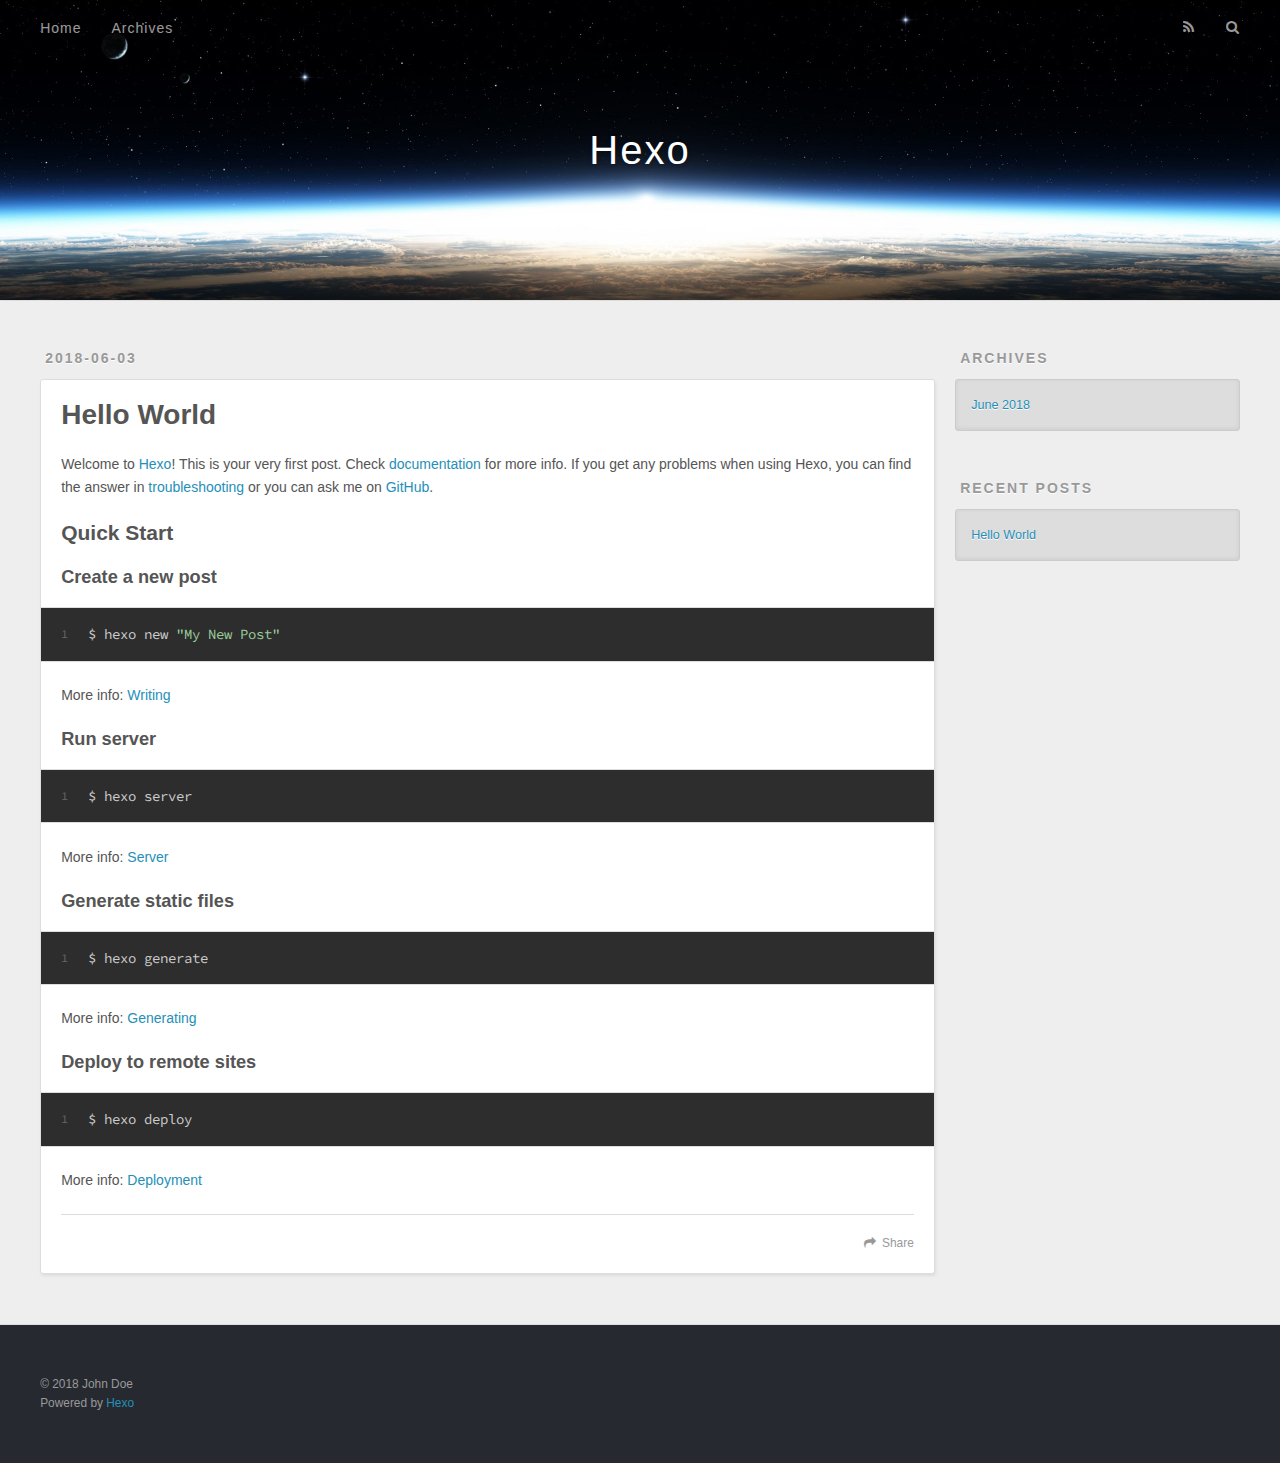
==== index.html @ ea6e6791 "Site updated: 2018-06-03 14:28:09" ====
<!DOCTYPE html>
<html>
<head>
  <meta charset="utf-8">
  

  
  <title>Hexo</title>
  <meta name="viewport" content="width=device-width, initial-scale=1, maximum-scale=1">
  <meta property="og:type" content="website">
<meta property="og:title" content="Hexo">
<meta property="og:url" content="http://yoursite.com/index.html">
<meta property="og:site_name" content="Hexo">
<meta property="og:locale" content="default">
<meta name="twitter:card" content="summary">
<meta name="twitter:title" content="Hexo">
  
    <link rel="alternate" href="/atom.xml" title="Hexo" type="application/atom+xml">
  
  
    <link rel="icon" href="/favicon.png">
  
  
    <link href="//fonts.googleapis.com/css?family=Source+Code+Pro" rel="stylesheet" type="text/css">
  
  <link rel="stylesheet" href="/css/style.css">
</head>

<body>
  <div id="container">
    <div id="wrap">
      <header id="header">
  <div id="banner"></div>
  <div id="header-outer" class="outer">
    <div id="header-title" class="inner">
      <h1 id="logo-wrap">
        <a href="/" id="logo">Hexo</a>
      </h1>
      
    </div>
    <div id="header-inner" class="inner">
      <nav id="main-nav">
        <a id="main-nav-toggle" class="nav-icon"></a>
        
          <a class="main-nav-link" href="/">Home</a>
        
          <a class="main-nav-link" href="/archives">Archives</a>
        
      </nav>
      <nav id="sub-nav">
        
          <a id="nav-rss-link" class="nav-icon" href="/atom.xml" title="RSS Feed"></a>
        
        <a id="nav-search-btn" class="nav-icon" title="Search"></a>
      </nav>
      <div id="search-form-wrap">
        <form action="//google.com/search" method="get" accept-charset="UTF-8" class="search-form"><input type="search" name="q" class="search-form-input" placeholder="Search"><button type="submit" class="search-form-submit">&#xF002;</button><input type="hidden" name="sitesearch" value="http://yoursite.com"></form>
      </div>
    </div>
  </div>
</header>
      <div class="outer">
        <section id="main">
  
    <article id="post-hello-world" class="article article-type-post" itemscope itemprop="blogPost">
  <div class="article-meta">
    <a href="/2018/06/03/hello-world/" class="article-date">
  <time datetime="2018-06-03T06:23:18.371Z" itemprop="datePublished">2018-06-03</time>
</a>
    
  </div>
  <div class="article-inner">
    
    
      <header class="article-header">
        
  
    <h1 itemprop="name">
      <a class="article-title" href="/2018/06/03/hello-world/">Hello World</a>
    </h1>
  

      </header>
    
    <div class="article-entry" itemprop="articleBody">
      
        <p>Welcome to <a href="https://hexo.io/" target="_blank" rel="noopener">Hexo</a>! This is your very first post. Check <a href="https://hexo.io/docs/" target="_blank" rel="noopener">documentation</a> for more info. If you get any problems when using Hexo, you can find the answer in <a href="https://hexo.io/docs/troubleshooting.html" target="_blank" rel="noopener">troubleshooting</a> or you can ask me on <a href="https://github.com/hexojs/hexo/issues" target="_blank" rel="noopener">GitHub</a>.</p>
<h2 id="Quick-Start"><a href="#Quick-Start" class="headerlink" title="Quick Start"></a>Quick Start</h2><h3 id="Create-a-new-post"><a href="#Create-a-new-post" class="headerlink" title="Create a new post"></a>Create a new post</h3><figure class="highlight bash"><table><tr><td class="gutter"><pre><span class="line">1</span><br></pre></td><td class="code"><pre><span class="line">$ hexo new <span class="string">"My New Post"</span></span><br></pre></td></tr></table></figure>
<p>More info: <a href="https://hexo.io/docs/writing.html" target="_blank" rel="noopener">Writing</a></p>
<h3 id="Run-server"><a href="#Run-server" class="headerlink" title="Run server"></a>Run server</h3><figure class="highlight bash"><table><tr><td class="gutter"><pre><span class="line">1</span><br></pre></td><td class="code"><pre><span class="line">$ hexo server</span><br></pre></td></tr></table></figure>
<p>More info: <a href="https://hexo.io/docs/server.html" target="_blank" rel="noopener">Server</a></p>
<h3 id="Generate-static-files"><a href="#Generate-static-files" class="headerlink" title="Generate static files"></a>Generate static files</h3><figure class="highlight bash"><table><tr><td class="gutter"><pre><span class="line">1</span><br></pre></td><td class="code"><pre><span class="line">$ hexo generate</span><br></pre></td></tr></table></figure>
<p>More info: <a href="https://hexo.io/docs/generating.html" target="_blank" rel="noopener">Generating</a></p>
<h3 id="Deploy-to-remote-sites"><a href="#Deploy-to-remote-sites" class="headerlink" title="Deploy to remote sites"></a>Deploy to remote sites</h3><figure class="highlight bash"><table><tr><td class="gutter"><pre><span class="line">1</span><br></pre></td><td class="code"><pre><span class="line">$ hexo deploy</span><br></pre></td></tr></table></figure>
<p>More info: <a href="https://hexo.io/docs/deployment.html" target="_blank" rel="noopener">Deployment</a></p>

      
    </div>
    <footer class="article-footer">
      <a data-url="http://yoursite.com/2018/06/03/hello-world/" data-id="cjhyg2zxf00003cufprndkmih" class="article-share-link">Share</a>
      
      
    </footer>
  </div>
  
</article>


  


</section>
        
          <aside id="sidebar">
  
    

  
    

  
    
  
    
  <div class="widget-wrap">
    <h3 class="widget-title">Archives</h3>
    <div class="widget">
      <ul class="archive-list"><li class="archive-list-item"><a class="archive-list-link" href="/archives/2018/06/">June 2018</a></li></ul>
    </div>
  </div>


  
    
  <div class="widget-wrap">
    <h3 class="widget-title">Recent Posts</h3>
    <div class="widget">
      <ul>
        
          <li>
            <a href="/2018/06/03/hello-world/">Hello World</a>
          </li>
        
      </ul>
    </div>
  </div>

  
</aside>
        
      </div>
      <footer id="footer">
  
  <div class="outer">
    <div id="footer-info" class="inner">
      &copy; 2018 John Doe<br>
      Powered by <a href="http://hexo.io/" target="_blank">Hexo</a>
    </div>
  </div>
</footer>
    </div>
    <nav id="mobile-nav">
  
    <a href="/" class="mobile-nav-link">Home</a>
  
    <a href="/archives" class="mobile-nav-link">Archives</a>
  
</nav>
    

<script src="//ajax.googleapis.com/ajax/libs/jquery/2.0.3/jquery.min.js"></script>


  <link rel="stylesheet" href="/fancybox/jquery.fancybox.css">
  <script src="/fancybox/jquery.fancybox.pack.js"></script>


<script src="/js/script.js"></script>



  </div>
</body>
</html>
---- css/style.css ----
body {
  width: 100%;
}
body:before,
body:after {
  content: "";
  display: table;
}
body:after {
  clear: both;
}
html,
body,
div,
span,
applet,
object,
iframe,
h1,
h2,
h3,
h4,
h5,
h6,
p,
blockquote,
pre,
a,
abbr,
acronym,
address,
big,
cite,
code,
del,
dfn,
em,
img,
ins,
kbd,
q,
s,
samp,
small,
strike,
strong,
sub,
sup,
tt,
var,
dl,
dt,
dd,
ol,
ul,
li,
fieldset,
form,
label,
legend,
table,
caption,
tbody,
tfoot,
thead,
tr,
th,
td {
  margin: 0;
  padding: 0;
  border: 0;
  outline: 0;
  font-weight: inherit;
  font-style: inherit;
  font-family: inherit;
  font-size: 100%;
  vertical-align: baseline;
}
body {
  line-height: 1;
  color: #000;
  background: #fff;
}
ol,
ul {
  list-style: none;
}
table {
  border-collapse: separate;
  border-spacing: 0;
  vertical-align: middle;
}
caption,
th,
td {
  text-align: left;
  font-weight: normal;
  vertical-align: middle;
}
a img {
  border: none;
}
input,
button {
  margin: 0;
  padding: 0;
}
input::-moz-focus-inner,
button::-moz-focus-inner {
  border: 0;
  padding: 0;
}
@font-face {
  font-family: FontAwesome;
  font-style: normal;
  font-weight: normal;
  src: url("fonts/fontawesome-webfont.eot?v=#4.0.3");
  src: url("fonts/fontawesome-webfont.eot?#iefix&v=#4.0.3") format("embedded-opentype"), url("fonts/fontawesome-webfont.woff?v=#4.0.3") format("woff"), url("fonts/fontawesome-webfont.ttf?v=#4.0.3") format("truetype"), url("fonts/fontawesome-webfont.svg#fontawesomeregular?v=#4.0.3") format("svg");
}
html,
body,
#container {
  height: 100%;
}
body {
  background: #eee;
  font: 14px -apple-system, BlinkMacSystemFont, "Segoe UI", "Roboto", "Oxygen", "Ubuntu", "Cantarell", "Fira Sans", "Droid Sans", "Helvetica Neue", sans-serif;
  -webkit-text-size-adjust: 100%;
}
.outer {
  max-width: 1220px;
  margin: 0 auto;
  padding: 0 20px;
}
.outer:before,
.outer:after {
  content: "";
  display: table;
}
.outer:after {
  clear: both;
}
.inner {
  display: inline;
  float: left;
  width: 98.33333333333333%;
  margin: 0 0.833333333333333%;
}
.left,
.alignleft {
  float: left;
}
.right,
.alignright {
  float: right;
}
.clear {
  clear: both;
}
#container {
  position: relative;
}
.mobile-nav-on {
  overflow: hidden;
}
#wrap {
  height: 100%;
  width: 100%;
  position: absolute;
  top: 0;
  left: 0;
  -webkit-transition: 0.2s ease-out;
  -moz-transition: 0.2s ease-out;
  -ms-transition: 0.2s ease-out;
  transition: 0.2s ease-out;
  z-index: 1;
  background: #eee;
}
.mobile-nav-on #wrap {
  left: 280px;
}
@media screen and (min-width: 768px) {
  #main {
    display: inline;
    float: left;
    width: 73.33333333333333%;
    margin: 0 0.833333333333333%;
  }
}
.article-date,
.article-category-link,
.archive-year,
.widget-title {
  text-decoration: none;
  text-transform: uppercase;
  letter-spacing: 2px;
  color: #999;
  margin-bottom: 1em;
  margin-left: 5px;
  line-height: 1em;
  text-shadow: 0 1px #fff;
  font-weight: bold;
}
.article-inner,
.archive-article-inner {
  background: #fff;
  -webkit-box-shadow: 1px 2px 3px #ddd;
  box-shadow: 1px 2px 3px #ddd;
  border: 1px solid #ddd;
  border-radius: 3px;
}
.article-entry h1,
.widget h1 {
  font-size: 2em;
}
.article-entry h2,
.widget h2 {
  font-size: 1.5em;
}
.article-entry h3,
.widget h3 {
  font-size: 1.3em;
}
.article-entry h4,
.widget h4 {
  font-size: 1.2em;
}
.article-entry h5,
.widget h5 {
  font-size: 1em;
}
.article-entry h6,
.widget h6 {
  font-size: 1em;
  color: #999;
}
.article-entry hr,
.widget hr {
  border: 1px dashed #ddd;
}
.article-entry strong,
.widget strong {
  font-weight: bold;
}
.article-entry em,
.widget em,
.article-entry cite,
.widget cite {
  font-style: italic;
}
.article-entry sup,
.widget sup,
.article-entry sub,
.widget sub {
  font-size: 0.75em;
  line-height: 0;
  position: relative;
  vertical-align: baseline;
}
.article-entry sup,
.widget sup {
  top: -0.5em;
}
.article-entry sub,
.widget sub {
  bottom: -0.2em;
}
.article-entry small,
.widget small {
  font-size: 0.85em;
}
.article-entry acronym,
.widget acronym,
.article-entry abbr,
.widget abbr {
  border-bottom: 1px dotted;
}
.article-entry ul,
.widget ul,
.article-entry ol,
.widget ol,
.article-entry dl,
.widget dl {
  margin: 0 20px;
  line-height: 1.6em;
}
.article-entry ul ul,
.widget ul ul,
.article-entry ol ul,
.widget ol ul,
.article-entry ul ol,
.widget ul ol,
.article-entry ol ol,
.widget ol ol {
  margin-top: 0;
  margin-bottom: 0;
}
.article-entry ul,
.widget ul {
  list-style: disc;
}
.article-entry ol,
.widget ol {
  list-style: decimal;
}
.article-entry dt,
.widget dt {
  font-weight: bold;
}
#header {
  height: 300px;
  position: relative;
  border-bottom: 1px solid #ddd;
}
#header:before,
#header:after {
  content: "";
  position: absolute;
  left: 0;
  right: 0;
  height: 40px;
}
#header:before {
  top: 0;
  background: -webkit-linear-gradient(rgba(0,0,0,0.2), transparent);
  background: -moz-linear-gradient(rgba(0,0,0,0.2), transparent);
  background: -ms-linear-gradient(rgba(0,0,0,0.2), transparent);
  background: linear-gradient(rgba(0,0,0,0.2), transparent);
}
#header:after {
  bottom: 0;
  background: -webkit-linear-gradient(transparent, rgba(0,0,0,0.2));
  background: -moz-linear-gradient(transparent, rgba(0,0,0,0.2));
  background: -ms-linear-gradient(transparent, rgba(0,0,0,0.2));
  background: linear-gradient(transparent, rgba(0,0,0,0.2));
}
#header-outer {
  height: 100%;
  position: relative;
}
#header-inner {
  position: relative;
  overflow: hidden;
}
#banner {
  position: absolute;
  top: 0;
  left: 0;
  width: 100%;
  height: 100%;
  background: url("images/banner.jpg") center #000;
  -webkit-background-size: cover;
  -moz-background-size: cover;
  background-size: cover;
  z-index: -1;
}
#header-title {
  text-align: center;
  height: 40px;
  position: absolute;
  top: 50%;
  left: 0;
  margin-top: -20px;
}
#logo,
#subtitle {
  text-decoration: none;
  color: #fff;
  font-weight: 300;
  text-shadow: 0 1px 4px rgba(0,0,0,0.3);
}
#logo {
  font-size: 40px;
  line-height: 40px;
  letter-spacing: 2px;
}
#subtitle {
  font-size: 16px;
  line-height: 16px;
  letter-spacing: 1px;
}
#subtitle-wrap {
  margin-top: 16px;
}
#main-nav {
  float: left;
  margin-left: -15px;
}
.nav-icon,
.main-nav-link {
  float: left;
  color: #fff;
  opacity: 0.6;
  text-decoration: none;
  text-shadow: 0 1px rgba(0,0,0,0.2);
  -webkit-transition: opacity 0.2s;
  -moz-transition: opacity 0.2s;
  -ms-transition: opacity 0.2s;
  transition: opacity 0.2s;
  display: block;
  padding: 20px 15px;
}
.nav-icon:hover,
.main-nav-link:hover {
  opacity: 1;
}
.nav-icon {
  font-family: FontAwesome;
  text-align: center;
  font-size: 14px;
  width: 14px;
  height: 14px;
  padding: 20px 15px;
  position: relative;
  cursor: pointer;
}
.main-nav-link {
  font-weight: 300;
  letter-spacing: 1px;
}
@media screen and (max-width: 479px) {
  .main-nav-link {
    display: none;
  }
}
#main-nav-toggle {
  display: none;
}
#main-nav-toggle:before {
  content: "\f0c9";
}
@media screen and (max-width: 479px) {
  #main-nav-toggle {
    display: block;
  }
}
#sub-nav {
  float: right;
  margin-right: -15px;
}
#nav-rss-link:before {
  content: "\f09e";
}
#nav-search-btn:before {
  content: "\f002";
}
#search-form-wrap {
  position: absolute;
  top: 15px;
  width: 150px;
  height: 30px;
  right: -150px;
  opacity: 0;
  -webkit-transition: 0.2s ease-out;
  -moz-transition: 0.2s ease-out;
  -ms-transition: 0.2s ease-out;
  transition: 0.2s ease-out;
}
#search-form-wrap.on {
  opacity: 1;
  right: 0;
}
@media screen and (max-width: 479px) {
  #search-form-wrap {
    width: 100%;
    right: -100%;
  }
}
.search-form {
  position: absolute;
  top: 0;
  left: 0;
  right: 0;
  background: #fff;
  padding: 5px 15px;
  border-radius: 15px;
  -webkit-box-shadow: 0 0 10px rgba(0,0,0,0.3);
  box-shadow: 0 0 10px rgba(0,0,0,0.3);
}
.search-form-input {
  border: none;
  background: none;
  color: #555;
  width: 100%;
  font: 13px -apple-system, BlinkMacSystemFont, "Segoe UI", "Roboto", "Oxygen", "Ubuntu", "Cantarell", "Fira Sans", "Droid Sans", "Helvetica Neue", sans-serif;
  outline: none;
}
.search-form-input::-webkit-search-results-decoration,
.search-form-input::-webkit-search-cancel-button {
  -webkit-appearance: none;
}
.search-form-submit {
  position: absolute;
  top: 50%;
  right: 10px;
  margin-top: -7px;
  font: 13px FontAwesome;
  border: none;
  background: none;
  color: #bbb;
  cursor: pointer;
}
.search-form-submit:hover,
.search-form-submit:focus {
  color: #777;
}
.article {
  margin: 50px 0;
}
.article-inner {
  overflow: hidden;
}
.article-meta:before,
.article-meta:after {
  content: "";
  display: table;
}
.article-meta:after {
  clear: both;
}
.article-date {
  float: left;
}
.article-category {
  float: left;
  line-height: 1em;
  color: #ccc;
  text-shadow: 0 1px #fff;
  margin-left: 8px;
}
.article-category:before {
  content: "\2022";
}
.article-category-link {
  margin: 0 12px 1em;
}
.article-header {
  padding: 20px 20px 0;
}
.article-title {
  text-decoration: none;
  font-size: 2em;
  font-weight: bold;
  color: #555;
  line-height: 1.1em;
  -webkit-transition: color 0.2s;
  -moz-transition: color 0.2s;
  -ms-transition: color 0.2s;
  transition: color 0.2s;
}
a.article-title:hover {
  color: #258fb8;
}
.article-entry {
  color: #555;
  padding: 0 20px;
}
.article-entry:before,
.article-entry:after {
  content: "";
  display: table;
}
.article-entry:after {
  clear: both;
}
.article-entry p,
.article-entry table {
  line-height: 1.6em;
  margin: 1.6em 0;
}
.article-entry h1,
.article-entry h2,
.article-entry h3,
.article-entry h4,
.article-entry h5,
.article-entry h6 {
  font-weight: bold;
}
.article-entry h1,
.article-entry h2,
.article-entry h3,
.article-entry h4,
.article-entry h5,
.article-entry h6 {
  line-height: 1.1em;
  margin: 1.1em 0;
}
.article-entry a {
  color: #258fb8;
  text-decoration: none;
}
.article-entry a:hover {
  text-decoration: underline;
}
.article-entry ul,
.article-entry ol,
.article-entry dl {
  margin-top: 1.6em;
  margin-bottom: 1.6em;
}
.article-entry img,
.article-entry video {
  max-width: 100%;
  height: auto;
  display: block;
  margin: auto;
}
.article-entry iframe {
  border: none;
}
.article-entry table {
  width: 100%;
  border-collapse: collapse;
  border-spacing: 0;
}
.article-entry th {
  font-weight: bold;
  border-bottom: 3px solid #ddd;
  padding-bottom: 0.5em;
}
.article-entry td {
  border-bottom: 1px solid #ddd;
  padding: 10px 0;
}
.article-entry blockquote {
  font-family: Georgia, "Times New Roman", serif;
  font-size: 1.4em;
  margin: 1.6em 20px;
  text-align: center;
}
.article-entry blockquote footer {
  font-size: 14px;
  margin: 1.6em 0;
  font-family: -apple-system, BlinkMacSystemFont, "Segoe UI", "Roboto", "Oxygen", "Ubuntu", "Cantarell", "Fira Sans", "Droid Sans", "Helvetica Neue", sans-serif;
}
.article-entry blockquote footer cite:before {
  content: "—";
  padding: 0 0.5em;
}
.article-entry .pullquote {
  text-align: left;
  width: 45%;
  margin: 0;
}
.article-entry .pullquote.left {
  margin-left: 0.5em;
  margin-right: 1em;
}
.article-entry .pullquote.right {
  margin-right: 0.5em;
  margin-left: 1em;
}
.article-entry .caption {
  color: #999;
  display: block;
  font-size: 0.9em;
  margin-top: 0.5em;
  position: relative;
  text-align: center;
}
.article-entry .video-container {
  position: relative;
  padding-top: 56.25%;
  height: 0;
  overflow: hidden;
}
.article-entry .video-container iframe,
.article-entry .video-container object,
.article-entry .video-container embed {
  position: absolute;
  top: 0;
  left: 0;
  width: 100%;
  height: 100%;
  margin-top: 0;
}
.article-more-link a {
  display: inline-block;
  line-height: 1em;
  padding: 6px 15px;
  border-radius: 15px;
  background: #eee;
  color: #999;
  text-shadow: 0 1px #fff;
  text-decoration: none;
}
.article-more-link a:hover {
  background: #258fb8;
  color: #fff;
  text-decoration: none;
  text-shadow: 0 1px #1e7293;
}
.article-footer {
  font-size: 0.85em;
  line-height: 1.6em;
  border-top: 1px solid #ddd;
  padding-top: 1.6em;
  margin: 0 20px 20px;
}
.article-footer:before,
.article-footer:after {
  content: "";
  display: table;
}
.article-footer:after {
  clear: both;
}
.article-footer a {
  color: #999;
  text-decoration: none;
}
.article-footer a:hover {
  color: #555;
}
.article-tag-list-item {
  float: left;
  margin-right: 10px;
}
.article-tag-list-link:before {
  content: "#";
}
.article-comment-link {
  float: right;
}
.article-comment-link:before {
  content: "\f075";
  font-family: FontAwesome;
  padding-right: 8px;
}
.article-share-link {
  cursor: pointer;
  float: right;
  margin-left: 20px;
}
.article-share-link:before {
  content: "\f064";
  font-family: FontAwesome;
  padding-right: 6px;
}
#article-nav {
  position: relative;
}
#article-nav:before,
#article-nav:after {
  content: "";
  display: table;
}
#article-nav:after {
  clear: both;
}
@media screen and (min-width: 768px) {
  #article-nav {
    margin: 50px 0;
  }
  #article-nav:before {
    width: 8px;
    height: 8px;
    position: absolute;
    top: 50%;
    left: 50%;
    margin-top: -4px;
    margin-left: -4px;
    content: "";
    border-radius: 50%;
    background: #ddd;
    -webkit-box-shadow: 0 1px 2px #fff;
    box-shadow: 0 1px 2px #fff;
  }
}
.article-nav-link-wrap {
  text-decoration: none;
  text-shadow: 0 1px #fff;
  color: #999;
  -webkit-box-sizing: border-box;
  -moz-box-sizing: border-box;
  box-sizing: border-box;
  margin-top: 50px;
  text-align: center;
  display: block;
}
.article-nav-link-wrap:hover {
  color: #555;
}
@media screen and (min-width: 768px) {
  .article-nav-link-wrap {
    width: 50%;
    margin-top: 0;
  }
}
@media screen and (min-width: 768px) {
  #article-nav-newer {
    float: left;
    text-align: right;
    padding-right: 20px;
  }
}
@media screen and (min-width: 768px) {
  #article-nav-older {
    float: right;
    text-align: left;
    padding-left: 20px;
  }
}
.article-nav-caption {
  text-transform: uppercase;
  letter-spacing: 2px;
  color: #ddd;
  line-height: 1em;
  font-weight: bold;
}
#article-nav-newer .article-nav-caption {
  margin-right: -2px;
}
.article-nav-title {
  font-size: 0.85em;
  line-height: 1.6em;
  margin-top: 0.5em;
}
.article-share-box {
  position: absolute;
  display: none;
  background: #fff;
  -webkit-box-shadow: 1px 2px 10px rgba(0,0,0,0.2);
  box-shadow: 1px 2px 10px rgba(0,0,0,0.2);
  border-radius: 3px;
  margin-left: -145px;
  overflow: hidden;
  z-index: 1;
}
.article-share-box.on {
  display: block;
}
.article-share-input {
  width: 100%;
  background: none;
  -webkit-box-sizing: border-box;
  -moz-box-sizing: border-box;
  box-sizing: border-box;
  font: 14px -apple-system, BlinkMacSystemFont, "Segoe UI", "Roboto", "Oxygen", "Ubuntu", "Cantarell", "Fira Sans", "Droid Sans", "Helvetica Neue", sans-serif;
  padding: 0 15px;
  color: #555;
  outline: none;
  border: 1px solid #ddd;
  border-radius: 3px 3px 0 0;
  height: 36px;
  line-height: 36px;
}
.article-share-links {
  background: #eee;
}
.article-share-links:before,
.article-share-links:after {
  content: "";
  display: table;
}
.article-share-links:after {
  clear: both;
}
.article-share-twitter,
.article-share-facebook,
.article-share-pinterest,
.article-share-google {
  width: 50px;
  height: 36px;
  display: block;
  float: left;
  position: relative;
  color: #999;
  text-shadow: 0 1px #fff;
}
.article-share-twitter:before,
.article-share-facebook:before,
.article-share-pinterest:before,
.article-share-google:before {
  font-size: 20px;
  font-family: FontAwesome;
  width: 20px;
  height: 20px;
  position: absolute;
  top: 50%;
  left: 50%;
  margin-top: -10px;
  margin-left: -10px;
  text-align: center;
}
.article-share-twitter:hover,
.article-share-facebook:hover,
.article-share-pinterest:hover,
.article-share-google:hover {
  color: #fff;
}
.article-share-twitter:before {
  content: "\f099";
}
.article-share-twitter:hover {
  background: #00aced;
  text-shadow: 0 1px #008abe;
}
.article-share-facebook:before {
  content: "\f09a";
}
.article-share-facebook:hover {
  background: #3b5998;
  text-shadow: 0 1px #2f477a;
}
.article-share-pinterest:before {
  content: "\f0d2";
}
.article-share-pinterest:hover {
  background: #cb2027;
  text-shadow: 0 1px #a21a1f;
}
.article-share-google:before {
  content: "\f0d5";
}
.article-share-google:hover {
  background: #dd4b39;
  text-shadow: 0 1px #be3221;
}
.article-gallery {
  background: #000;
  position: relative;
}
.article-gallery-photos {
  position: relative;
  overflow: hidden;
}
.article-gallery-img {
  display: none;
  max-width: 100%;
}
.article-gallery-img:first-child {
  display: block;
}
.article-gallery-img.loaded {
  position: absolute;
  display: block;
}
.article-gallery-img img {
  display: block;
  max-width: 100%;
  margin: 0 auto;
}
#comments {
  background: #fff;
  -webkit-box-shadow: 1px 2px 3px #ddd;
  box-shadow: 1px 2px 3px #ddd;
  padding: 20px;
  border: 1px solid #ddd;
  border-radius: 3px;
  margin: 50px 0;
}
#comments a {
  color: #258fb8;
}
.archives-wrap {
  margin: 50px 0;
}
.archives:before,
.archives:after {
  content: "";
  display: table;
}
.archives:after {
  clear: both;
}
.archive-year-wrap {
  margin-bottom: 1em;
}
.archives {
  -webkit-column-gap: 10px;
  -moz-column-gap: 10px;
  column-gap: 10px;
}
@media screen and (min-width: 480px) and (max-width: 767px) {
  .archives {
    -webkit-column-count: 2;
    -moz-column-count: 2;
    column-count: 2;
  }
}
@media screen and (min-width: 768px) {
  .archives {
    -webkit-column-count: 3;
    -moz-column-count: 3;
    column-count: 3;
  }
}
.archive-article {
  -webkit-column-break-inside: avoid;
  page-break-inside: avoid;
  overflow: hidden;
  break-inside: avoid-column;
}
.archive-article-inner {
  padding: 10px;
  margin-bottom: 15px;
}
.archive-article-title {
  text-decoration: none;
  font-weight: bold;
  color: #555;
  -webkit-transition: color 0.2s;
  -moz-transition: color 0.2s;
  -ms-transition: color 0.2s;
  transition: color 0.2s;
  line-height: 1.6em;
}
.archive-article-title:hover {
  color: #258fb8;
}
.archive-article-footer {
  margin-top: 1em;
}
.archive-article-date {
  color: #999;
  text-decoration: none;
  font-size: 0.85em;
  line-height: 1em;
  margin-bottom: 0.5em;
  display: block;
}
#page-nav {
  margin: 50px auto;
  background: #fff;
  -webkit-box-shadow: 1px 2px 3px #ddd;
  box-shadow: 1px 2px 3px #ddd;
  border: 1px solid #ddd;
  border-radius: 3px;
  text-align: center;
  color: #999;
  overflow: hidden;
}
#page-nav:before,
#page-nav:after {
  content: "";
  display: table;
}
#page-nav:after {
  clear: both;
}
#page-nav a,
#page-nav span {
  padding: 10px 20px;
  line-height: 1;
  height: 2ex;
}
#page-nav a {
  color: #999;
  text-decoration: none;
}
#page-nav a:hover {
  background: #999;
  color: #fff;
}
#page-nav .prev {
  float: left;
}
#page-nav .next {
  float: right;
}
#page-nav .page-number {
  display: inline-block;
}
@media screen and (max-width: 479px) {
  #page-nav .page-number {
    display: none;
  }
}
#page-nav .current {
  color: #555;
  font-weight: bold;
}
#page-nav .space {
  color: #ddd;
}
#footer {
  background: #262a30;
  padding: 50px 0;
  border-top: 1px solid #ddd;
  color: #999;
}
#footer a {
  color: #258fb8;
  text-decoration: none;
}
#footer a:hover {
  text-decoration: underline;
}
#footer-info {
  line-height: 1.6em;
  font-size: 0.85em;
}
.article-entry pre,
.article-entry .highlight {
  background: #2d2d2d;
  margin: 0 -20px;
  padding: 15px 20px;
  border-style: solid;
  border-color: #ddd;
  border-width: 1px 0;
  overflow: auto;
  color: #ccc;
  line-height: 22.400000000000002px;
}
.article-entry .highlight .gutter pre,
.article-entry .gist .gist-file .gist-data .line-numbers {
  color: #666;
  font-size: 0.85em;
}
.article-entry pre,
.article-entry code {
  font-family: "Source Code Pro", Consolas, Monaco, Menlo, Consolas, monospace;
}
.article-entry code {
  background: #eee;
  text-shadow: 0 1px #fff;
  padding: 0 0.3em;
}
.article-entry pre code {
  background: none;
  text-shadow: none;
  padding: 0;
}
.article-entry .highlight pre {
  border: none;
  margin: 0;
  padding: 0;
}
.article-entry .highlight table {
  margin: 0;
  width: auto;
}
.article-entry .highlight td {
  border: none;
  padding: 0;
}
.article-entry .highlight figcaption {
  font-size: 0.85em;
  color: #999;
  line-height: 1em;
  margin-bottom: 1em;
}
.article-entry .highlight figcaption:before,
.article-entry .highlight figcaption:after {
  content: "";
  display: table;
}
.article-entry .highlight figcaption:after {
  clear: both;
}
.article-entry .highlight figcaption a {
  float: right;
}
.article-entry .highlight .gutter pre {
  text-align: right;
  padding-right: 20px;
}
.article-entry .highlight .line {
  height: 22.400000000000002px;
}
.article-entry .highlight .line.marked {
  background: #515151;
}
.article-entry .gist {
  margin: 0 -20px;
  border-style: solid;
  border-color: #ddd;
  border-width: 1px 0;
  background: #2d2d2d;
  padding: 15px 20px 15px 0;
}
.article-entry .gist .gist-file {
  border: none;
  font-family: "Source Code Pro", Consolas, Monaco, Menlo, Consolas, monospace;
  margin: 0;
}
.article-entry .gist .gist-file .gist-data {
  background: none;
  border: none;
}
.article-entry .gist .gist-file .gist-data .line-numbers {
  background: none;
  border: none;
  padding: 0 20px 0 0;
}
.article-entry .gist .gist-file .gist-data .line-data {
  padding: 0 !important;
}
.article-entry .gist .gist-file .highlight {
  margin: 0;
  padding: 0;
  border: none;
}
.article-entry .gist .gist-file .gist-meta {
  background: #2d2d2d;
  color: #999;
  font: 0.85em -apple-system, BlinkMacSystemFont, "Segoe UI", "Roboto", "Oxygen", "Ubuntu", "Cantarell", "Fira Sans", "Droid Sans", "Helvetica Neue", sans-serif;
  text-shadow: 0 0;
  padding: 0;
  margin-top: 1em;
  margin-left: 20px;
}
.article-entry .gist .gist-file .gist-meta a {
  color: #258fb8;
  font-weight: normal;
}
.article-entry .gist .gist-file .gist-meta a:hover {
  text-decoration: underline;
}
pre .comment,
pre .title {
  color: #999;
}
pre .variable,
pre .attribute,
pre .tag,
pre .regexp,
pre .ruby .constant,
pre .xml .tag .title,
pre .xml .pi,
pre .xml .doctype,
pre .html .doctype,
pre .css .id,
pre .css .class,
pre .css .pseudo {
  color: #f2777a;
}
pre .number,
pre .preprocessor,
pre .built_in,
pre .literal,
pre .params,
pre .constant {
  color: #f99157;
}
pre .class,
pre .ruby .class .title,
pre .css .rules .attribute {
  color: #9c9;
}
pre .string,
pre .value,
pre .inheritance,
pre .header,
pre .ruby .symbol,
pre .xml .cdata {
  color: #9c9;
}
pre .css .hexcolor {
  color: #6cc;
}
pre .function,
pre .python .decorator,
pre .python .title,
pre .ruby .function .title,
pre .ruby .title .keyword,
pre .perl .sub,
pre .javascript .title,
pre .coffeescript .title {
  color: #69c;
}
pre .keyword,
pre .javascript .function {
  color: #c9c;
}
@media screen and (max-width: 479px) {
  #mobile-nav {
    position: absolute;
    top: 0;
    left: 0;
    width: 280px;
    height: 100%;
    background: #191919;
    border-right: 1px solid #fff;
  }
}
@media screen and (max-width: 479px) {
  .mobile-nav-link {
    display: block;
    color: #999;
    text-decoration: none;
    padding: 15px 20px;
    font-weight: bold;
  }
  .mobile-nav-link:hover {
    color: #fff;
  }
}
@media screen and (min-width: 768px) {
  #sidebar {
    display: inline;
    float: left;
    width: 23.333333333333332%;
    margin: 0 0.833333333333333%;
  }
}
.widget-wrap {
  margin: 50px 0;
}
.widget {
  color: #777;
  text-shadow: 0 1px #fff;
  background: #ddd;
  -webkit-box-shadow: 0 -1px 4px #ccc inset;
  box-shadow: 0 -1px 4px #ccc inset;
  border: 1px solid #ccc;
  padding: 15px;
  border-radius: 3px;
}
.widget a {
  color: #258fb8;
  text-decoration: none;
}
.widget a:hover {
  text-decoration: underline;
}
.widget ul ul,
.widget ol ul,
.widget dl ul,
.widget ul ol,
.widget ol ol,
.widget dl ol,
.widget ul dl,
.widget ol dl,
.widget dl dl {
  margin-left: 15px;
  list-style: disc;
}
.widget {
  line-height: 1.6em;
  word-wrap: break-word;
  font-size: 0.9em;
}
.widget ul,
.widget ol {
  list-style: none;
  margin: 0;
}
.widget ul ul,
.widget ol ul,
.widget ul ol,
.widget ol ol {
  margin: 0 20px;
}
.widget ul ul,
.widget ol ul {
  list-style: disc;
}
.widget ul ol,
.widget ol ol {
  list-style: decimal;
}
.category-list-count,
.tag-list-count,
.archive-list-count {
  padding-left: 5px;
  color: #999;
  font-size: 0.85em;
}
.category-list-count:before,
.tag-list-count:before,
.archive-list-count:before {
  content: "(";
}
.category-list-count:after,
.tag-list-count:after,
.archive-list-count:after {
  content: ")";
}
.tagcloud a {
  margin-right: 5px;
  display: inline-block;
}
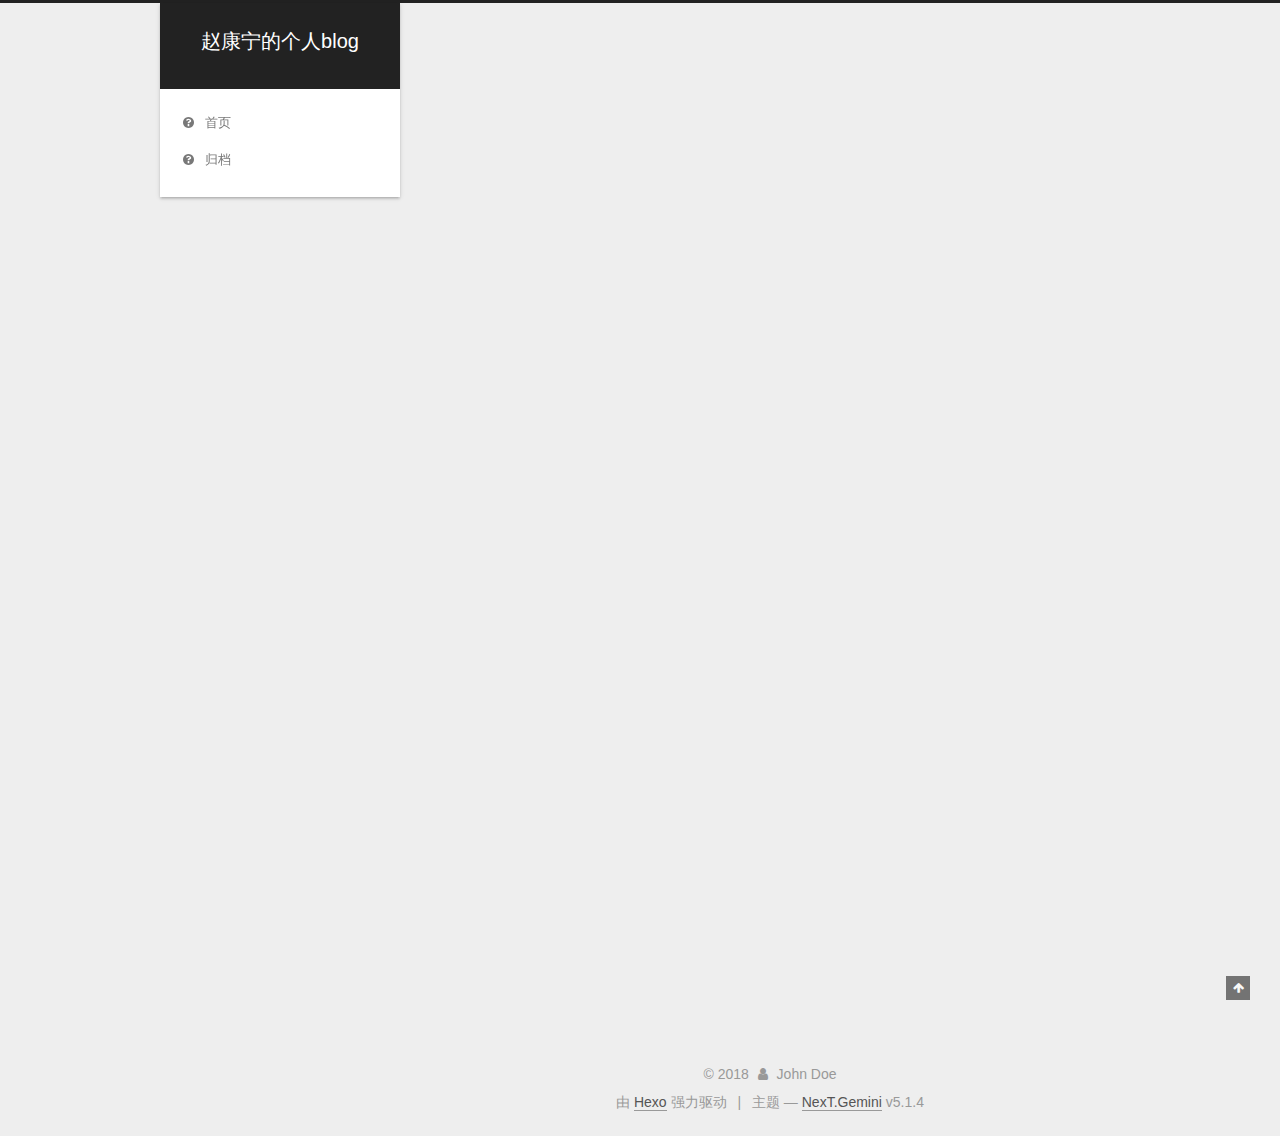
==== commit e178f649: "Site updated: 2018-06-05 08:29:13" ====
--- a/index.html
+++ b/index.html
@@ -1,90 +1,306 @@
 <!DOCTYPE html>
-<html>
+
+
+
+  
+
+
+<html class="theme-next gemini use-motion" lang="zh-Hans">
 <head>
-  <meta charset="utf-8">
-  
-
-  
-  <title>Hexo</title>
-  <meta name="viewport" content="width=device-width, initial-scale=1, maximum-scale=1">
-  <meta property="og:type" content="website">
-<meta property="og:title" content="Hexo">
+  <meta charset="UTF-8"/>
+<meta http-equiv="X-UA-Compatible" content="IE=edge" />
+<meta name="viewport" content="width=device-width, initial-scale=1, maximum-scale=1"/>
+<meta name="theme-color" content="#222">
+
+
+
+
+
+
+
+
+
+<meta http-equiv="Cache-Control" content="no-transform" />
+<meta http-equiv="Cache-Control" content="no-siteapp" />
+
+
+
+
+
+
+
+
+
+
+
+
+
+
+
+
+  
+  
+  <link href="/lib/fancybox/source/jquery.fancybox.css?v=2.1.5" rel="stylesheet" type="text/css" />
+
+
+
+
+
+
+
+<link href="/lib/font-awesome/css/font-awesome.min.css?v=4.6.2" rel="stylesheet" type="text/css" />
+
+<link href="/css/main.css?v=5.1.4" rel="stylesheet" type="text/css" />
+
+
+  <link rel="apple-touch-icon" sizes="180x180" href="/images/apple-touch-icon-next.png?v=5.1.4">
+
+
+  <link rel="icon" type="image/png" sizes="32x32" href="/images/favicon-32x32-next.png?v=5.1.4">
+
+
+  <link rel="icon" type="image/png" sizes="16x16" href="/images/favicon-16x16-next.png?v=5.1.4">
+
+
+  <link rel="mask-icon" href="/images/logo.svg?v=5.1.4" color="#222">
+
+
+
+
+
+  <meta name="keywords" content="Hexo, NexT" />
+
+
+
+
+
+
+
+
+
+
+<meta property="og:type" content="website">
+<meta property="og:title" content="赵康宁的个人blog">
 <meta property="og:url" content="http://yoursite.com/index.html">
-<meta property="og:site_name" content="Hexo">
-<meta property="og:locale" content="default">
+<meta property="og:site_name" content="赵康宁的个人blog">
+<meta property="og:locale" content="zh-Hans">
 <meta name="twitter:card" content="summary">
-<meta name="twitter:title" content="Hexo">
-  
-    <link rel="alternate" href="/atom.xml" title="Hexo" type="application/atom+xml">
-  
-  
-    <link rel="icon" href="/favicon.png">
-  
-  
-    <link href="//fonts.googleapis.com/css?family=Source+Code+Pro" rel="stylesheet" type="text/css">
-  
-  <link rel="stylesheet" href="/css/style.css">
+<meta name="twitter:title" content="赵康宁的个人blog">
+
+
+
+<script type="text/javascript" id="hexo.configurations">
+  var NexT = window.NexT || {};
+  var CONFIG = {
+    root: '/',
+    scheme: 'Gemini',
+    version: '5.1.4',
+    sidebar: {"position":"left","display":"post","offset":12,"b2t":false,"scrollpercent":false,"onmobile":false},
+    fancybox: true,
+    tabs: true,
+    motion: {"enable":true,"async":false,"transition":{"post_block":"fadeIn","post_header":"slideDownIn","post_body":"slideDownIn","coll_header":"slideLeftIn","sidebar":"slideUpIn"}},
+    duoshuo: {
+      userId: '0',
+      author: '博主'
+    },
+    algolia: {
+      applicationID: '',
+      apiKey: '',
+      indexName: '',
+      hits: {"per_page":10},
+      labels: {"input_placeholder":"Search for Posts","hits_empty":"We didn't find any results for the search: ${query}","hits_stats":"${hits} results found in ${time} ms"}
+    }
+  };
+</script>
+
+
+
+  <link rel="canonical" href="http://yoursite.com/"/>
+
+
+
+
+
+  <title>赵康宁的个人blog</title>
+  
+
+
+
+
+
+
+
+
 </head>
 
-<body>
-  <div id="container">
-    <div id="wrap">
-      <header id="header">
-  <div id="banner"></div>
-  <div id="header-outer" class="outer">
-    <div id="header-title" class="inner">
-      <h1 id="logo-wrap">
-        <a href="/" id="logo">Hexo</a>
-      </h1>
-      
+<body itemscope itemtype="http://schema.org/WebPage" lang="zh-Hans">
+
+  
+  
+    
+  
+
+  <div class="container sidebar-position-left 
+  page-home">
+    <div class="headband"></div>
+
+    <header id="header" class="header" itemscope itemtype="http://schema.org/WPHeader">
+      <div class="header-inner"><div class="site-brand-wrapper">
+  <div class="site-meta ">
+    
+
+    <div class="custom-logo-site-title">
+      <a href="/"  class="brand" rel="start">
+        <span class="logo-line-before"><i></i></span>
+        <span class="site-title">赵康宁的个人blog</span>
+        <span class="logo-line-after"><i></i></span>
+      </a>
     </div>
-    <div id="header-inner" class="inner">
-      <nav id="main-nav">
-        <a id="main-nav-toggle" class="nav-icon"></a>
-        
-          <a class="main-nav-link" href="/">Home</a>
-        
-          <a class="main-nav-link" href="/archives">Archives</a>
-        
-      </nav>
-      <nav id="sub-nav">
-        
-          <a id="nav-rss-link" class="nav-icon" href="/atom.xml" title="RSS Feed"></a>
-        
-        <a id="nav-search-btn" class="nav-icon" title="Search"></a>
-      </nav>
-      <div id="search-form-wrap">
-        <form action="//google.com/search" method="get" accept-charset="UTF-8" class="search-form"><input type="search" name="q" class="search-form-input" placeholder="Search"><button type="submit" class="search-form-submit">&#xF002;</button><input type="hidden" name="sitesearch" value="http://yoursite.com"></form>
-      </div>
-    </div>
+      
+        <p class="site-subtitle"></p>
+      
   </div>
-</header>
-      <div class="outer">
-        <section id="main">
-  
-    <article id="post-hello-world" class="article article-type-post" itemscope itemprop="blogPost">
-  <div class="article-meta">
-    <a href="/2018/06/03/hello-world/" class="article-date">
-  <time datetime="2018-06-03T06:23:18.371Z" itemprop="datePublished">2018-06-03</time>
-</a>
-    
+
+  <div class="site-nav-toggle">
+    <button>
+      <span class="btn-bar"></span>
+      <span class="btn-bar"></span>
+      <span class="btn-bar"></span>
+    </button>
   </div>
-  <div class="article-inner">
-    
-    
-      <header class="article-header">
-        
-  
-    <h1 itemprop="name">
-      <a class="article-title" href="/2018/06/03/hello-world/">Hello World</a>
-    </h1>
-  
-
+</div>
+
+<nav class="site-nav">
+  
+
+  
+    <ul id="menu" class="menu">
+      
+        
+        <li class="menu-item menu-item-home">
+          <a href="/home" rel="section">
+            
+              <i class="menu-item-icon fa fa-fw fa-question-circle"></i> <br />
+            
+            首页
+          </a>
+        </li>
+      
+        
+        <li class="menu-item menu-item-archives">
+          <a href="/archives" rel="section">
+            
+              <i class="menu-item-icon fa fa-fw fa-question-circle"></i> <br />
+            
+            归档
+          </a>
+        </li>
+      
+
+      
+    </ul>
+  
+
+  
+</nav>
+
+
+
+ </div>
+    </header>
+
+    <main id="main" class="main">
+      <div class="main-inner">
+        <div class="content-wrap">
+          <div id="content" class="content">
+            
+  <section id="posts" class="posts-expand">
+    
+      
+
+  
+
+  
+  
+  
+
+  <article class="post post-type-normal" itemscope itemtype="http://schema.org/Article">
+  
+  
+  
+  <div class="post-block">
+    <link itemprop="mainEntityOfPage" href="http://yoursite.com/2018/06/03/hello-world/">
+
+    <span hidden itemprop="author" itemscope itemtype="http://schema.org/Person">
+      <meta itemprop="name" content="John Doe">
+      <meta itemprop="description" content="">
+      <meta itemprop="image" content="/images/avatar.gif">
+    </span>
+
+    <span hidden itemprop="publisher" itemscope itemtype="http://schema.org/Organization">
+      <meta itemprop="name" content="赵康宁的个人blog">
+    </span>
+
+    
+      <header class="post-header">
+
+        
+        
+          <h1 class="post-title" itemprop="name headline">
+                
+                <a class="post-title-link" href="/2018/06/03/hello-world/" itemprop="url">Hello World</a></h1>
+        
+
+        <div class="post-meta">
+          <span class="post-time">
+            
+              <span class="post-meta-item-icon">
+                <i class="fa fa-calendar-o"></i>
+              </span>
+              
+                <span class="post-meta-item-text">发表于</span>
+              
+              <time title="创建于" itemprop="dateCreated datePublished" datetime="2018-06-03T14:23:18+08:00">
+                2018-06-03
+              </time>
+            
+
+            
+
+            
+          </span>
+
+          
+
+          
+            
+          
+
+          
+          
+
+          
+
+          
+
+          
+
+        </div>
       </header>
     
-    <div class="article-entry" itemprop="articleBody">
-      
-        <p>Welcome to <a href="https://hexo.io/" target="_blank" rel="noopener">Hexo</a>! This is your very first post. Check <a href="https://hexo.io/docs/" target="_blank" rel="noopener">documentation</a> for more info. If you get any problems when using Hexo, you can find the answer in <a href="https://hexo.io/docs/troubleshooting.html" target="_blank" rel="noopener">troubleshooting</a> or you can ask me on <a href="https://github.com/hexojs/hexo/issues" target="_blank" rel="noopener">GitHub</a>.</p>
+
+    
+    
+    
+    <div class="post-body" itemprop="articleBody">
+
+      
+      
+
+      
+        
+          
+            <p>Welcome to <a href="https://hexo.io/" target="_blank" rel="noopener">Hexo</a>! This is your very first post. Check <a href="https://hexo.io/docs/" target="_blank" rel="noopener">documentation</a> for more info. If you get any problems when using Hexo, you can find the answer in <a href="https://hexo.io/docs/troubleshooting.html" target="_blank" rel="noopener">troubleshooting</a> or you can ask me on <a href="https://github.com/hexojs/hexo/issues" target="_blank" rel="noopener">GitHub</a>.</p>
 <h2 id="Quick-Start"><a href="#Quick-Start" class="headerlink" title="Quick Start"></a>Quick Start</h2><h3 id="Create-a-new-post"><a href="#Create-a-new-post" class="headerlink" title="Create a new post"></a>Create a new post</h3><figure class="highlight bash"><table><tr><td class="gutter"><pre><span class="line">1</span><br></pre></td><td class="code"><pre><span class="line">$ hexo new <span class="string">"My New Post"</span></span><br></pre></td></tr></table></figure>
 <p>More info: <a href="https://hexo.io/docs/writing.html" target="_blank" rel="noopener">Writing</a></p>
 <h3 id="Run-server"><a href="#Run-server" class="headerlink" title="Run server"></a>Run server</h3><figure class="highlight bash"><table><tr><td class="gutter"><pre><span class="line">1</span><br></pre></td><td class="code"><pre><span class="line">$ hexo server</span><br></pre></td></tr></table></figure>
@@ -94,91 +310,314 @@
 <h3 id="Deploy-to-remote-sites"><a href="#Deploy-to-remote-sites" class="headerlink" title="Deploy to remote sites"></a>Deploy to remote sites</h3><figure class="highlight bash"><table><tr><td class="gutter"><pre><span class="line">1</span><br></pre></td><td class="code"><pre><span class="line">$ hexo deploy</span><br></pre></td></tr></table></figure>
 <p>More info: <a href="https://hexo.io/docs/deployment.html" target="_blank" rel="noopener">Deployment</a></p>
 
+          
+        
       
     </div>
-    <footer class="article-footer">
-      <a data-url="http://yoursite.com/2018/06/03/hello-world/" data-id="cjhyg2zxf00003cufprndkmih" class="article-share-link">Share</a>
-      
+    
+    
+    
+
+    
+
+    
+
+    
+
+    <footer class="post-footer">
+      
+
+      
+
+      
+
+      
+      
+        <div class="post-eof"></div>
       
     </footer>
   </div>
   
-</article>
-
-
-  
-
-
-</section>
-        
-          <aside id="sidebar">
-  
-    
-
-  
-    
-
-  
-    
-  
-    
-  <div class="widget-wrap">
-    <h3 class="widget-title">Archives</h3>
-    <div class="widget">
-      <ul class="archive-list"><li class="archive-list-item"><a class="archive-list-link" href="/archives/2018/06/">June 2018</a></li></ul>
+  
+  
+  </article>
+
+
+    
+  </section>
+
+  
+
+
+          </div>
+          
+
+
+          
+
+        </div>
+        
+          
+  
+  <div class="sidebar-toggle">
+    <div class="sidebar-toggle-line-wrap">
+      <span class="sidebar-toggle-line sidebar-toggle-line-first"></span>
+      <span class="sidebar-toggle-line sidebar-toggle-line-middle"></span>
+      <span class="sidebar-toggle-line sidebar-toggle-line-last"></span>
     </div>
   </div>
 
-
-  
-    
-  <div class="widget-wrap">
-    <h3 class="widget-title">Recent Posts</h3>
-    <div class="widget">
-      <ul>
-        
-          <li>
-            <a href="/2018/06/03/hello-world/">Hello World</a>
-          </li>
-        
-      </ul>
+  <aside id="sidebar" class="sidebar">
+    
+    <div class="sidebar-inner">
+
+      
+
+      
+
+      <section class="site-overview-wrap sidebar-panel sidebar-panel-active">
+        <div class="site-overview">
+          <div class="site-author motion-element" itemprop="author" itemscope itemtype="http://schema.org/Person">
+            
+              <p class="site-author-name" itemprop="name">John Doe</p>
+              <p class="site-description motion-element" itemprop="description"></p>
+          </div>
+
+          <nav class="site-state motion-element">
+
+            
+              <div class="site-state-item site-state-posts">
+              
+                <a href="/archives">
+              
+                  <span class="site-state-item-count">1</span>
+                  <span class="site-state-item-name">日志</span>
+                </a>
+              </div>
+            
+
+            
+
+            
+
+          </nav>
+
+          
+
+          
+
+          
+          
+
+          
+          
+
+          
+
+        </div>
+      </section>
+
+      
+
+      
+
     </div>
+  </aside>
+
+
+        
+      </div>
+    </main>
+
+    <footer id="footer" class="footer">
+      <div class="footer-inner">
+        <div class="copyright">&copy; <span itemprop="copyrightYear">2018</span>
+  <span class="with-love">
+    <i class="fa fa-user"></i>
+  </span>
+  <span class="author" itemprop="copyrightHolder">John Doe</span>
+
+  
+</div>
+
+
+  <div class="powered-by">由 <a class="theme-link" target="_blank" href="https://hexo.io">Hexo</a> 强力驱动</div>
+
+
+
+  <span class="post-meta-divider">|</span>
+
+
+
+  <div class="theme-info">主题 &mdash; <a class="theme-link" target="_blank" href="https://github.com/iissnan/hexo-theme-next">NexT.Gemini</a> v5.1.4</div>
+
+
+
+
+        
+
+
+
+
+
+
+
+        
+      </div>
+    </footer>
+
+    
+      <div class="back-to-top">
+        <i class="fa fa-arrow-up"></i>
+        
+      </div>
+    
+
+    
+
   </div>
 
   
-</aside>
-        
-      </div>
-      <footer id="footer">
-  
-  <div class="outer">
-    <div id="footer-info" class="inner">
-      &copy; 2018 John Doe<br>
-      Powered by <a href="http://hexo.io/" target="_blank">Hexo</a>
-    </div>
-  </div>
-</footer>
-    </div>
-    <nav id="mobile-nav">
-  
-    <a href="/" class="mobile-nav-link">Home</a>
-  
-    <a href="/archives" class="mobile-nav-link">Archives</a>
-  
-</nav>
-    
-
-<script src="//ajax.googleapis.com/ajax/libs/jquery/2.0.3/jquery.min.js"></script>
-
-
-  <link rel="stylesheet" href="/fancybox/jquery.fancybox.css">
-  <script src="/fancybox/jquery.fancybox.pack.js"></script>
-
-
-<script src="/js/script.js"></script>
-
-
-
-  </div>
+
+<script type="text/javascript">
+  if (Object.prototype.toString.call(window.Promise) !== '[object Function]') {
+    window.Promise = null;
+  }
+</script>
+
+
+
+
+
+
+
+
+
+  
+
+
+
+
+
+
+
+
+
+
+
+
+  
+  
+    <script type="text/javascript" src="/lib/jquery/index.js?v=2.1.3"></script>
+  
+
+  
+  
+    <script type="text/javascript" src="/lib/fastclick/lib/fastclick.min.js?v=1.0.6"></script>
+  
+
+  
+  
+    <script type="text/javascript" src="/lib/jquery_lazyload/jquery.lazyload.js?v=1.9.7"></script>
+  
+
+  
+  
+    <script type="text/javascript" src="/lib/velocity/velocity.min.js?v=1.2.1"></script>
+  
+
+  
+  
+    <script type="text/javascript" src="/lib/velocity/velocity.ui.min.js?v=1.2.1"></script>
+  
+
+  
+  
+    <script type="text/javascript" src="/lib/fancybox/source/jquery.fancybox.pack.js?v=2.1.5"></script>
+  
+
+
+  
+
+
+  <script type="text/javascript" src="/js/src/utils.js?v=5.1.4"></script>
+
+  <script type="text/javascript" src="/js/src/motion.js?v=5.1.4"></script>
+
+
+
+  
+  
+
+
+  <script type="text/javascript" src="/js/src/affix.js?v=5.1.4"></script>
+
+  <script type="text/javascript" src="/js/src/schemes/pisces.js?v=5.1.4"></script>
+
+
+
+  
+
+  
+
+
+  <script type="text/javascript" src="/js/src/bootstrap.js?v=5.1.4"></script>
+
+
+
+  
+
+
+  
+
+
+
+
+	
+
+
+
+
+
+  
+
+
+
+
+
+  
+
+
+
+
+
+
+
+
+
+
+
+
+  
+
+
+
+
+
+  
+
+  
+
+  
+
+  
+  
+
+  
+
+  
+
+  
+
 </body>
-</html>+</html>
--- a/css/main.css
+++ b/css/main.css
@@ -0,0 +1,3123 @@
+/* normalize.css v3.0.2 | MIT License | git.io/normalize */
+html {
+  font-family: sans-serif; /* 1 */
+  -ms-text-size-adjust: 100%; /* 2 */
+  -webkit-text-size-adjust: 100%; /* 2 */
+}
+body {
+  margin: 0;
+}
+article,
+aside,
+details,
+figcaption,
+figure,
+footer,
+header,
+hgroup,
+main,
+menu,
+nav,
+section,
+summary {
+  display: block;
+}
+audio,
+canvas,
+progress,
+video {
+  display: inline-block; /* 1 */
+  vertical-align: baseline; /* 2 */
+}
+audio:not([controls]) {
+  display: none;
+  height: 0;
+}
+[hidden],
+template {
+  display: none;
+}
+a {
+  background-color: transparent;
+}
+a:active,
+a:hover {
+  outline: 0;
+}
+abbr[title] {
+  border-bottom: 1px dotted;
+}
+b,
+strong {
+  font-weight: bold;
+}
+dfn {
+  font-style: italic;
+}
+h1 {
+  font-size: 2em;
+  margin: 0.67em 0;
+}
+mark {
+  background: #ff0;
+  color: #000;
+}
+small {
+  font-size: 80%;
+}
+sub,
+sup {
+  font-size: 75%;
+  line-height: 0;
+  position: relative;
+  vertical-align: baseline;
+}
+sup {
+  top: -0.5em;
+}
+sub {
+  bottom: -0.25em;
+}
+img {
+  border: 0;
+}
+svg:not(:root) {
+  overflow: hidden;
+}
+figure {
+  margin: 1em 40px;
+}
+hr {
+  -moz-box-sizing: content-box;
+  box-sizing: content-box;
+  height: 0;
+}
+pre {
+  overflow: auto;
+}
+code,
+kbd,
+pre,
+samp {
+  font-family: monospace, monospace;
+  font-size: 1em;
+}
+button,
+input,
+optgroup,
+select,
+textarea {
+  color: inherit; /* 1 */
+  font: inherit; /* 2 */
+  margin: 0; /* 3 */
+}
+button {
+  overflow: visible;
+}
+button,
+select {
+  text-transform: none;
+}
+button,
+html input[type="button"],
+input[type="reset"],
+input[type="submit"] {
+  -webkit-appearance: button; /* 2 */
+  cursor: pointer; /* 3 */
+}
+button[disabled],
+html input[disabled] {
+  cursor: default;
+}
+button::-moz-focus-inner,
+input::-moz-focus-inner {
+  border: 0;
+  padding: 0;
+}
+input {
+  line-height: normal;
+}
+input[type="checkbox"],
+input[type="radio"] {
+  box-sizing: border-box; /* 1 */
+  padding: 0; /* 2 */
+}
+input[type="number"]::-webkit-inner-spin-button,
+input[type="number"]::-webkit-outer-spin-button {
+  height: auto;
+}
+input[type="search"] {
+  -webkit-appearance: textfield; /* 1 */
+  -moz-box-sizing: content-box;
+  -webkit-box-sizing: content-box; /* 2 */
+  box-sizing: content-box;
+}
+input[type="search"]::-webkit-search-cancel-button,
+input[type="search"]::-webkit-search-decoration {
+  -webkit-appearance: none;
+}
+fieldset {
+  border: 1px solid #c0c0c0;
+  margin: 0 2px;
+  padding: 0.35em 0.625em 0.75em;
+}
+legend {
+  border: 0; /* 1 */
+  padding: 0; /* 2 */
+}
+textarea {
+  overflow: auto;
+}
+optgroup {
+  font-weight: bold;
+}
+table {
+  border-collapse: collapse;
+  border-spacing: 0;
+}
+td,
+th {
+  padding: 0;
+}
+::selection {
+  background: #262a30;
+  color: #fff;
+}
+body {
+  position: relative;
+  font-family: 'Lato', "PingFang SC", "Microsoft YaHei", sans-serif;
+  font-size: 14px;
+  line-height: 2;
+  color: #555;
+  background: #eee;
+}
+@media (max-width: 767px) {
+  body {
+    padding-right: 0 !important;
+  }
+}
+@media (min-width: 768px) and (max-width: 991px) {
+  body {
+    padding-right: 0 !important;
+  }
+}
+@media (min-width: 1600px) {
+  body {
+    font-size: 16px;
+  }
+}
+h1,
+h2,
+h3,
+h4,
+h5,
+h6 {
+  margin: 0;
+  padding: 0;
+  font-weight: bold;
+  line-height: 1.5;
+  font-family: 'Lato', "PingFang SC", "Microsoft YaHei", sans-serif;
+}
+h2,
+h3,
+h4,
+h5,
+h6 {
+  margin: 20px 0 15px;
+}
+h1 {
+  font-size: 22px;
+}
+@media (max-width: 767px) {
+  h1 {
+    font-size: 18px;
+  }
+}
+h2 {
+  font-size: 20px;
+}
+@media (max-width: 767px) {
+  h2 {
+    font-size: 16px;
+  }
+}
+h3 {
+  font-size: 18px;
+}
+@media (max-width: 767px) {
+  h3 {
+    font-size: 14px;
+  }
+}
+h4 {
+  font-size: 16px;
+}
+@media (max-width: 767px) {
+  h4 {
+    font-size: 12px;
+  }
+}
+h5 {
+  font-size: 14px;
+}
+@media (max-width: 767px) {
+  h5 {
+    font-size: 10px;
+  }
+}
+h6 {
+  font-size: 12px;
+}
+@media (max-width: 767px) {
+  h6 {
+    font-size: 8px;
+  }
+}
+p {
+  margin: 0 0 20px 0;
+}
+a {
+  color: #555;
+  text-decoration: none;
+  outline: none;
+  border-bottom: 1px solid #999;
+  word-wrap: break-word;
+}
+a:hover {
+  color: #222;
+  border-bottom-color: #222;
+}
+blockquote {
+  margin: 0;
+  padding: 0;
+}
+img {
+  display: block;
+  margin: auto;
+  max-width: 100%;
+  height: auto;
+}
+hr {
+  margin: 40px 0;
+  height: 3px;
+  border: none;
+  background-color: #ddd;
+  background-image: repeating-linear-gradient(-45deg, #fff, #fff 4px, transparent 4px, transparent 8px);
+}
+blockquote {
+  padding: 0 15px;
+  color: #666;
+  border-left: 4px solid #ddd;
+}
+blockquote cite::before {
+  content: "-";
+  padding: 0 5px;
+}
+dt {
+  font-weight: 700;
+}
+dd {
+  margin: 0;
+  padding: 0;
+}
+kbd {
+  border: 1px solid #ccc;
+  border-radius: 0.2em;
+  box-shadow: 0.1em 0.1em 0.2em rgba(0,0,0,0.1);
+  background-color: #f9f9f9;
+  font-family: inherit;
+  background-image: -webkit-linear-gradient(top, #eee, #fff, #eee);
+  padding: 0.1em 0.3em;
+  white-space: nowrap;
+}
+.text-left {
+  text-align: left;
+}
+.text-center {
+  text-align: center;
+}
+.text-right {
+  text-align: right;
+}
+.text-justify {
+  text-align: justify;
+}
+.text-nowrap {
+  white-space: nowrap;
+}
+.text-lowercase {
+  text-transform: lowercase;
+}
+.text-uppercase {
+  text-transform: uppercase;
+}
+.text-capitalize {
+  text-transform: capitalize;
+}
+.center-block {
+  display: block;
+  margin-left: auto;
+  margin-right: auto;
+}
+.clearfix:before,
+.clearfix:after {
+  content: " ";
+  display: table;
+}
+.clearfix:after {
+  clear: both;
+}
+.pullquote {
+  width: 45%;
+}
+.pullquote.left {
+  float: left;
+  margin-left: 5px;
+  margin-right: 10px;
+}
+.pullquote.right {
+  float: right;
+  margin-left: 10px;
+  margin-right: 5px;
+}
+.affix.affix.affix {
+  position: fixed;
+}
+.translation {
+  margin-top: -20px;
+  font-size: 14px;
+  color: #999;
+}
+.scrollbar-measure {
+  width: 100px;
+  height: 100px;
+  overflow: scroll;
+  position: absolute;
+  top: -9999px;
+}
+.use-motion .motion-element {
+  opacity: 0;
+}
+table {
+  margin: 20px 0;
+  width: 100%;
+  border-collapse: collapse;
+  border-spacing: 0;
+  border: 1px solid #ddd;
+  font-size: 14px;
+  table-layout: fixed;
+  word-wrap: break-all;
+}
+table>tbody>tr:nth-of-type(odd) {
+  background-color: #f9f9f9;
+}
+table>tbody>tr:hover {
+  background-color: #f5f5f5;
+}
+caption,
+th,
+td {
+  padding: 8px;
+  text-align: left;
+  vertical-align: middle;
+  font-weight: normal;
+}
+th,
+td {
+  border-bottom: 3px solid #ddd;
+  border-right: 1px solid #eee;
+}
+th {
+  padding-bottom: 10px;
+  font-weight: 700;
+}
+td {
+  border-bottom-width: 1px;
+}
+html,
+body {
+  height: 100%;
+}
+.container {
+  position: relative;
+  min-height: 100%;
+}
+.header-inner {
+  margin: 0 auto;
+  padding: 100px 0 70px;
+  width: calc(100% - 252px);
+}
+@media (min-width: 1600px) {
+  .container .header-inner {
+    width: 900px;
+  }
+}
+.main {
+  padding-bottom: 150px;
+}
+.main-inner {
+  margin: 0 auto;
+  width: calc(100% - 252px);
+}
+@media (min-width: 1600px) {
+  .container .main-inner {
+    width: 900px;
+  }
+}
+.footer {
+  position: absolute;
+  left: 0;
+  bottom: 0;
+  width: 100%;
+  min-height: 50px;
+}
+.footer-inner {
+  box-sizing: border-box;
+  margin: 20px auto;
+  width: calc(100% - 252px);
+}
+@media (min-width: 1600px) {
+  .container .footer-inner {
+    width: 900px;
+  }
+}
+pre,
+.highlight {
+  overflow: auto;
+  margin: 20px 0;
+  padding: 0;
+  font-size: 13px;
+  color: #4d4d4c;
+  background: #f7f7f7;
+  line-height: 1.6;
+}
+pre,
+code {
+  font-family: consolas, Menlo, "PingFang SC", "Microsoft YaHei", monospace;
+}
+code {
+  padding: 2px 4px;
+  word-wrap: break-word;
+  color: #555;
+  background: #eee;
+  border-radius: 3px;
+  font-size: 13px;
+}
+pre {
+  padding: 10px;
+}
+pre code {
+  padding: 0;
+  color: #4d4d4c;
+  background: none;
+  text-shadow: none;
+}
+.highlight {
+  border-radius: 1px;
+}
+.highlight pre {
+  border: none;
+  margin: 0;
+  padding: 10px 0;
+}
+.highlight table {
+  margin: 0;
+  width: auto;
+  border: none;
+}
+.highlight td {
+  border: none;
+  padding: 0;
+}
+.highlight figcaption {
+  font-size: 1em;
+  color: #4d4d4c;
+  line-height: 1em;
+  margin-bottom: 1em;
+}
+.highlight figcaption:before,
+.highlight figcaption:after {
+  content: " ";
+  display: table;
+}
+.highlight figcaption:after {
+  clear: both;
+}
+.highlight figcaption a {
+  float: right;
+  color: #4d4d4c;
+}
+.highlight figcaption a:hover {
+  border-bottom-color: #4d4d4c;
+}
+.highlight .gutter pre {
+  padding-left: 10px;
+  padding-right: 10px;
+  color: #869194;
+  text-align: right;
+  background-color: #eff2f3;
+}
+.highlight .code pre {
+  width: 100%;
+  padding-left: 10px;
+  padding-right: 10px;
+  background-color: #f7f7f7;
+}
+.highlight .line {
+  height: 20px;
+}
+.gutter {
+  -webkit-user-select: none;
+  -moz-user-select: none;
+  -ms-user-select: none;
+  user-select: none;
+}
+.gist table {
+  width: auto;
+}
+.gist table td {
+  border: none;
+}
+pre .deletion {
+  background: #fdd;
+}
+pre .addition {
+  background: #dfd;
+}
+pre .meta {
+  color: #8959a8;
+}
+pre .comment {
+  color: #8e908c;
+}
+pre .variable,
+pre .attribute,
+pre .tag,
+pre .regexp,
+pre .ruby .constant,
+pre .xml .tag .title,
+pre .xml .pi,
+pre .xml .doctype,
+pre .html .doctype,
+pre .css .id,
+pre .css .class,
+pre .css .pseudo {
+  color: #c82829;
+}
+pre .number,
+pre .preprocessor,
+pre .built_in,
+pre .literal,
+pre .params,
+pre .constant,
+pre .command {
+  color: #f5871f;
+}
+pre .ruby .class .title,
+pre .css .rules .attribute,
+pre .string,
+pre .value,
+pre .inheritance,
+pre .header,
+pre .ruby .symbol,
+pre .xml .cdata,
+pre .special,
+pre .number,
+pre .formula {
+  color: #718c00;
+}
+pre .title,
+pre .css .hexcolor {
+  color: #3e999f;
+}
+pre .function,
+pre .python .decorator,
+pre .python .title,
+pre .ruby .function .title,
+pre .ruby .title .keyword,
+pre .perl .sub,
+pre .javascript .title,
+pre .coffeescript .title {
+  color: #4271ae;
+}
+pre .keyword,
+pre .javascript .function {
+  color: #8959a8;
+}
+.full-image.full-image.full-image.full-image {
+  border: none;
+  max-width: 100%;
+  width: auto;
+  margin: 20px auto 25px;
+}
+@media (min-width: 992px) {
+  .full-image.full-image.full-image.full-image {
+    max-width: none;
+    width: 118%;
+    margin: 0 -9%;
+  }
+}
+.blockquote-center,
+.page-home .post-type-quote blockquote,
+.page-post-detail .post-type-quote blockquote {
+  position: relative;
+  margin: 40px 0;
+  padding: 0;
+  border-left: none;
+  text-align: center;
+}
+.blockquote-center::before,
+.page-home .post-type-quote blockquote::before,
+.page-post-detail .post-type-quote blockquote::before,
+.blockquote-center::after,
+.page-home .post-type-quote blockquote::after,
+.page-post-detail .post-type-quote blockquote::after {
+  position: absolute;
+  content: ' ';
+  display: block;
+  width: 100%;
+  height: 24px;
+  opacity: 0.2;
+  background-repeat: no-repeat;
+  background-position: 0 -6px;
+  background-size: 22px 22px;
+}
+.blockquote-center::before,
+.page-home .post-type-quote blockquote::before,
+.page-post-detail .post-type-quote blockquote::before {
+  top: -20px;
+  background-image: url("../images/quote-l.svg");
+  border-top: 1px solid #ccc;
+}
+.blockquote-center::after,
+.page-home .post-type-quote blockquote::after,
+.page-post-detail .post-type-quote blockquote::after {
+  bottom: -20px;
+  background-image: url("../images/quote-r.svg");
+  border-bottom: 1px solid #ccc;
+  background-position: 100% 8px;
+}
+.blockquote-center p,
+.page-home .post-type-quote blockquote p,
+.page-post-detail .post-type-quote blockquote p,
+.blockquote-center div,
+.page-home .post-type-quote blockquote div,
+.page-post-detail .post-type-quote blockquote div {
+  text-align: center;
+}
+.post .post-body .group-picture img {
+  box-sizing: border-box;
+  padding: 0 3px;
+  border: none;
+}
+.post .group-picture-row {
+  overflow: hidden;
+  margin-top: 6px;
+}
+.post .group-picture-row:first-child {
+  margin-top: 0;
+}
+.post .group-picture-column {
+  float: left;
+}
+.page-post-detail .post-body .group-picture-column {
+  float: none;
+  margin-top: 10px;
+  width: auto !important;
+}
+.page-post-detail .post-body .group-picture-column img {
+  margin: 0 auto;
+}
+.page-archive .group-picture-container {
+  overflow: hidden;
+}
+.page-archive .group-picture-row {
+  float: left;
+}
+.page-archive .group-picture-row:first-child {
+  margin-top: 6px;
+}
+.page-archive .group-picture-column {
+  max-width: 150px;
+  max-height: 150px;
+}
+.post-body .note {
+  position: relative;
+  padding: 15px;
+  margin-bottom: 20px;
+  border: 1px solid #eee;
+  border-left-width: 5px;
+  border-radius: 3px;
+}
+.post-body .note h2,
+.post-body .note h3,
+.post-body .note h4,
+.post-body .note h5,
+.post-body .note h6 {
+  margin-top: 0;
+  margin-bottom: 0;
+  border-bottom: initial;
+  padding-top: 0 !important;
+}
+.post-body .note p:first-child,
+.post-body .note ul:first-child,
+.post-body .note ol:first-child,
+.post-body .note table:first-child,
+.post-body .note pre:first-child,
+.post-body .note blockquote:first-child {
+  margin-top: 0;
+}
+.post-body .note p:last-child,
+.post-body .note ul:last-child,
+.post-body .note ol:last-child,
+.post-body .note table:last-child,
+.post-body .note pre:last-child,
+.post-body .note blockquote:last-child {
+  margin-bottom: 0;
+}
+.post-body .note.default {
+  border-left-color: #777;
+}
+.post-body .note.default h2,
+.post-body .note.default h3,
+.post-body .note.default h4,
+.post-body .note.default h5,
+.post-body .note.default h6 {
+  color: #777;
+}
+.post-body .note.primary {
+  border-left-color: #6f42c1;
+}
+.post-body .note.primary h2,
+.post-body .note.primary h3,
+.post-body .note.primary h4,
+.post-body .note.primary h5,
+.post-body .note.primary h6 {
+  color: #6f42c1;
+}
+.post-body .note.info {
+  border-left-color: #428bca;
+}
+.post-body .note.info h2,
+.post-body .note.info h3,
+.post-body .note.info h4,
+.post-body .note.info h5,
+.post-body .note.info h6 {
+  color: #428bca;
+}
+.post-body .note.success {
+  border-left-color: #5cb85c;
+}
+.post-body .note.success h2,
+.post-body .note.success h3,
+.post-body .note.success h4,
+.post-body .note.success h5,
+.post-body .note.success h6 {
+  color: #5cb85c;
+}
+.post-body .note.warning {
+  border-left-color: #f0ad4e;
+}
+.post-body .note.warning h2,
+.post-body .note.warning h3,
+.post-body .note.warning h4,
+.post-body .note.warning h5,
+.post-body .note.warning h6 {
+  color: #f0ad4e;
+}
+.post-body .note.danger {
+  border-left-color: #d9534f;
+}
+.post-body .note.danger h2,
+.post-body .note.danger h3,
+.post-body .note.danger h4,
+.post-body .note.danger h5,
+.post-body .note.danger h6 {
+  color: #d9534f;
+}
+.post-body .label {
+  display: inline;
+  padding: 0 2px;
+  white-space: nowrap;
+}
+.post-body .label.default {
+  background-color: #f0f0f0;
+}
+.post-body .label.primary {
+  background-color: #efe6f7;
+}
+.post-body .label.info {
+  background-color: #e5f2f8;
+}
+.post-body .label.success {
+  background-color: #e7f4e9;
+}
+.post-body .label.warning {
+  background-color: #fcf6e1;
+}
+.post-body .label.danger {
+  background-color: #fae8eb;
+}
+.post-body .tabs {
+  position: relative;
+  display: block;
+  margin-bottom: 20px;
+  padding-top: 10px;
+}
+.post-body .tabs ul.nav-tabs {
+  margin: 0;
+  padding: 0;
+  display: flex;
+  margin-bottom: -1px;
+}
+@media (max-width: 413px) {
+  .post-body .tabs ul.nav-tabs {
+    display: block;
+    margin-bottom: 5px;
+  }
+}
+.post-body .tabs ul.nav-tabs li.tab {
+  list-style-type: none !important;
+  margin: 0 0.25em 0 0;
+  border-top: 3px solid transparent;
+  border-left: 1px solid transparent;
+  border-right: 1px solid transparent;
+}
+@media (max-width: 413px) {
+  .post-body .tabs ul.nav-tabs li.tab {
+    margin: initial;
+    border-top: 1px solid transparent;
+    border-left: 3px solid transparent;
+    border-right: 1px solid transparent;
+    border-bottom: 1px solid transparent;
+  }
+}
+.post-body .tabs ul.nav-tabs li.tab a {
+  outline: 0;
+  border-bottom: initial;
+  display: block;
+  line-height: 1.8em;
+  padding: 0.25em 0.75em;
+  transition-duration: 0.2s;
+  transition-timing-function: ease-out;
+  transition-delay: 0s;
+}
+.post-body .tabs ul.nav-tabs li.tab a i {
+  width: 1.285714285714286em;
+}
+.post-body .tabs ul.nav-tabs li.tab.active {
+  border-top: 3px solid #fc6423;
+  border-left: 1px solid #ddd;
+  border-right: 1px solid #ddd;
+  background-color: #fff;
+}
+@media (max-width: 413px) {
+  .post-body .tabs ul.nav-tabs li.tab.active {
+    border-top: 1px solid #ddd;
+    border-left: 3px solid #fc6423;
+    border-right: 1px solid #ddd;
+    border-bottom: 1px solid #ddd;
+  }
+}
+.post-body .tabs ul.nav-tabs li.tab.active a {
+  cursor: default;
+  color: #555;
+}
+.post-body .tabs .tab-content {
+  background-color: #fff;
+}
+.post-body .tabs .tab-content .tab-pane {
+  border: 1px solid #ddd;
+  padding: 20px 20px 0 20px;
+}
+.post-body .tabs .tab-content .tab-pane:not(.active) {
+  display: none !important;
+}
+.post-body .tabs .tab-content .tab-pane.active {
+  display: block !important;
+}
+.btn {
+  display: inline-block;
+  padding: 0 20px;
+  font-size: 14px;
+  color: #555;
+  background: #fff;
+  border: 2px solid #555;
+  text-decoration: none;
+  border-radius: 2px;
+  transition-property: background-color;
+  transition-duration: 0.2s;
+  transition-timing-function: ease-in-out;
+  transition-delay: 0s;
+  line-height: 2;
+}
+.btn:hover {
+  border-color: #222;
+  color: #fff;
+  background: #222;
+}
+.btn +.btn {
+  margin: 0 0 8px 8px;
+}
+.btn .fa-fw {
+  width: 1.285714285714286em;
+  text-align: left;
+}
+.btn-bar {
+  display: block;
+  width: 22px;
+  height: 2px;
+  background: #555;
+  border-radius: 1px;
+}
+.btn-bar+.btn-bar {
+  margin-top: 4px;
+}
+.pagination {
+  margin: 120px 0 40px;
+  text-align: center;
+  border-top: 1px solid #eee;
+}
+.page-number-basic,
+.pagination .prev,
+.pagination .next,
+.pagination .page-number,
+.pagination .space {
+  display: inline-block;
+  position: relative;
+  top: -1px;
+  margin: 0 10px;
+  padding: 0 11px;
+}
+@media (max-width: 767px) {
+  .page-number-basic,
+  .pagination .prev,
+  .pagination .next,
+  .pagination .page-number,
+  .pagination .space {
+    margin: 0 5px;
+  }
+}
+.pagination .prev,
+.pagination .next,
+.pagination .page-number {
+  border-bottom: 0;
+  border-top: 1px solid #eee;
+  transition-property: border-color;
+  transition-duration: 0.2s;
+  transition-timing-function: ease-in-out;
+  transition-delay: 0s;
+}
+.pagination .prev:hover,
+.pagination .next:hover,
+.pagination .page-number:hover {
+  border-top-color: #222;
+}
+.pagination .space {
+  padding: 0;
+  margin: 0;
+}
+.pagination .prev {
+  margin-left: 0;
+}
+.pagination .next {
+  margin-right: 0;
+}
+.pagination .page-number.current {
+  color: #fff;
+  background: #ccc;
+  border-top-color: #ccc;
+}
+@media (max-width: 767px) {
+  .pagination {
+    border-top: none;
+  }
+  .pagination .prev,
+  .pagination .next,
+  .pagination .page-number {
+    margin-bottom: 10px;
+    border-top: 0;
+    border-bottom: 1px solid #eee;
+    padding: 0 10px;
+  }
+  .pagination .prev:hover,
+  .pagination .next:hover,
+  .pagination .page-number:hover {
+    border-bottom-color: #222;
+  }
+}
+.comments {
+  margin: 60px 20px 0;
+}
+.tag-cloud {
+  text-align: center;
+}
+.tag-cloud a {
+  display: inline-block;
+  margin: 10px;
+}
+.back-to-top {
+  box-sizing: border-box;
+  position: fixed;
+  bottom: -100px;
+  right: 30px;
+  z-index: 1050;
+  padding: 0 6px;
+  width: 24px;
+  background: #222;
+  font-size: 12px;
+  opacity: 0.6;
+  color: #fff;
+  cursor: pointer;
+  text-align: center;
+  -webkit-transform: translateZ(0);
+  transition-property: bottom;
+  transition-duration: 0.2s;
+  transition-timing-function: ease-in-out;
+  transition-delay: 0s;
+}
+@media (min-width: 768px) and (max-width: 991px) {
+  .back-to-top {
+    display: none !important;
+  }
+}
+@media (max-width: 767px) {
+  .back-to-top {
+    display: none !important;
+  }
+}
+.back-to-top.back-to-top-on {
+  bottom: 30px;
+}
+.header {
+  background: transparent;
+}
+.header-inner {
+  position: relative;
+}
+.headband {
+  height: 3px;
+  background: #222;
+}
+.site-meta {
+  margin: 0;
+  text-align: center;
+}
+@media (max-width: 767px) {
+  .site-meta {
+    text-align: center;
+  }
+}
+.brand {
+  position: relative;
+  display: inline-block;
+  padding: 0 40px;
+  color: #fff;
+  background: #222;
+  border-bottom: none;
+}
+.brand:hover {
+  color: #fff;
+}
+.logo {
+  display: inline-block;
+  margin-right: 5px;
+  line-height: 36px;
+  vertical-align: top;
+}
+.site-title {
+  display: inline-block;
+  vertical-align: top;
+  line-height: 36px;
+  font-size: 20px;
+  font-weight: normal;
+  font-family: 'Lato', "PingFang SC", "Microsoft YaHei", sans-serif;
+}
+.site-subtitle {
+  margin-top: 10px;
+  font-size: 13px;
+  color: #ddd;
+}
+.use-motion .brand {
+  opacity: 0;
+}
+.use-motion .logo,
+.use-motion .site-title,
+.use-motion .site-subtitle {
+  opacity: 0;
+  position: relative;
+  top: -10px;
+}
+.site-nav-toggle {
+  display: none;
+  position: absolute;
+  top: 10px;
+  left: 10px;
+}
+@media (max-width: 767px) {
+  .site-nav-toggle {
+    display: block;
+  }
+}
+.site-nav-toggle button {
+  margin-top: 2px;
+  padding: 9px 10px;
+  background: transparent;
+  border: none;
+}
+@media (max-width: 767px) {
+  .site-nav {
+    display: none;
+    margin: 0 -10px;
+    padding: 0 10px;
+    clear: both;
+    border-top: 1px solid #ddd;
+  }
+}
+@media (min-width: 768px) and (max-width: 991px) {
+  .site-nav {
+    display: block !important;
+  }
+}
+@media (min-width: 992px) {
+  .site-nav {
+    display: block !important;
+  }
+}
+.menu {
+  margin-top: 20px;
+  padding-left: 0;
+  text-align: center;
+}
+.menu .menu-item {
+  display: inline-block;
+  margin: 0 10px;
+  list-style: none;
+}
+@media screen and (max-width: 767px) {
+  .menu .menu-item {
+    margin-top: 10px;
+  }
+}
+.menu .menu-item a {
+  display: block;
+  font-size: 13px;
+  line-height: inherit;
+  border-bottom: 1px solid transparent;
+  transition-property: border-color;
+  transition-duration: 0.2s;
+  transition-timing-function: ease-in-out;
+  transition-delay: 0s;
+}
+.menu .menu-item a:hover,
+.menu-item-active a {
+  border-bottom-color: #222;
+}
+.menu .menu-item .fa {
+  margin-right: 5px;
+}
+.use-motion .menu-item {
+  opacity: 0;
+}
+.post-body {
+  font-family: 'Lato', "PingFang SC", "Microsoft YaHei", sans-serif;
+}
+@media (max-width: 767px) {
+  .post-body {
+    word-break: break-word;
+  }
+}
+.post-body .fancybox img {
+  display: block !important;
+  margin: 0 auto;
+  cursor: pointer;
+  cursor: zoom-in;
+  cursor: -webkit-zoom-in;
+}
+.post-body .image-caption,
+.post-body .figure .caption {
+  margin: -20px auto 15px;
+  text-align: center;
+  font-size: 14px;
+  color: #999;
+  font-weight: bold;
+  line-height: 1;
+}
+.post-sticky-flag {
+  display: inline-block;
+  font-size: 16px;
+  -ms-transform: rotate(30deg);
+  -webkit-transform: rotate(30deg);
+  -moz-transform: rotate(30deg);
+  -ms-transform: rotate(30deg);
+  -o-transform: rotate(30deg);
+  transform: rotate(30deg);
+}
+.use-motion .post-block,
+.use-motion .pagination,
+.use-motion .comments {
+  opacity: 0;
+}
+.use-motion .post-header {
+  opacity: 0;
+}
+.use-motion .post-body {
+  opacity: 0;
+}
+.use-motion .collection-title {
+  opacity: 0;
+}
+.posts-expand {
+  padding-top: 40px;
+}
+@media (max-width: 767px) {
+  .posts-expand {
+    margin: 0 20px;
+  }
+  .post-body pre .gutter pre {
+    padding-right: 10px;
+  }
+  .post-body .highlight {
+    margin-left: 0px;
+    margin-right: 0px;
+    padding: 0;
+  }
+  .post-body .highlight .gutter pre {
+    padding-right: 10px;
+  }
+}
+@media (min-width: 992px) {
+  .posts-expand .post-body {
+    text-align: justify;
+  }
+}
+.posts-expand .post-body h2,
+.posts-expand .post-body h3,
+.posts-expand .post-body h4,
+.posts-expand .post-body h5,
+.posts-expand .post-body h6 {
+  padding-top: 10px;
+}
+.posts-expand .post-body h2 .header-anchor,
+.posts-expand .post-body h3 .header-anchor,
+.posts-expand .post-body h4 .header-anchor,
+.posts-expand .post-body h5 .header-anchor,
+.posts-expand .post-body h6 .header-anchor {
+  float: right;
+  margin-left: 10px;
+  color: #ccc;
+  border-bottom-style: none;
+  visibility: hidden;
+}
+.posts-expand .post-body h2 .header-anchor:hover,
+.posts-expand .post-body h3 .header-anchor:hover,
+.posts-expand .post-body h4 .header-anchor:hover,
+.posts-expand .post-body h5 .header-anchor:hover,
+.posts-expand .post-body h6 .header-anchor:hover {
+  color: inherit;
+}
+.posts-expand .post-body h2:hover .header-anchor,
+.posts-expand .post-body h3:hover .header-anchor,
+.posts-expand .post-body h4:hover .header-anchor,
+.posts-expand .post-body h5:hover .header-anchor,
+.posts-expand .post-body h6:hover .header-anchor {
+  visibility: visible;
+}
+.posts-expand .post-body ul li {
+  list-style: circle;
+}
+.posts-expand .post-body img {
+  box-sizing: border-box;
+  margin: auto;
+  padding: 3px;
+  border: 1px solid #ddd;
+}
+.posts-expand .post-body .fancybox img {
+  margin: 0 auto 25px;
+}
+@media (max-width: 767px) {
+  .posts-collapse {
+    margin: 0 20px;
+  }
+  .posts-collapse .post-title,
+  .posts-collapse .post-meta {
+    display: block;
+    width: auto;
+    text-align: left;
+  }
+}
+.posts-collapse {
+  position: relative;
+  z-index: 1010;
+  margin-left: 55px;
+}
+.posts-collapse::after {
+  content: " ";
+  position: absolute;
+  top: 20px;
+  left: 0;
+  margin-left: -2px;
+  width: 4px;
+  height: 100%;
+  background: #f5f5f5;
+  z-index: -1;
+}
+@media (max-width: 767px) {
+  .posts-collapse {
+    margin: 0 20px;
+  }
+}
+.posts-collapse .collection-title {
+  position: relative;
+  margin: 60px 0;
+}
+.posts-collapse .collection-title h1,
+.posts-collapse .collection-title h2 {
+  margin-left: 20px;
+}
+.posts-collapse .collection-title small {
+  color: #bbb;
+  margin-left: 5px;
+}
+.posts-collapse .collection-title::before {
+  content: " ";
+  position: absolute;
+  left: 0;
+  top: 50%;
+  margin-left: -4px;
+  margin-top: -4px;
+  width: 8px;
+  height: 8px;
+  background: #bbb;
+  border-radius: 50%;
+}
+.posts-collapse .post {
+  margin: 30px 0;
+}
+.posts-collapse .post-header {
+  position: relative;
+  transition-duration: 0.2s;
+  transition-timing-function: ease-in-out;
+  transition-delay: 0s;
+  transition-property: border;
+  border-bottom: 1px dashed #ccc;
+}
+.posts-collapse .post-header::before {
+  content: " ";
+  position: absolute;
+  left: 0;
+  top: 12px;
+  width: 6px;
+  height: 6px;
+  margin-left: -4px;
+  background: #bbb;
+  border-radius: 50%;
+  border: 1px solid #fff;
+  transition-duration: 0.2s;
+  transition-timing-function: ease-in-out;
+  transition-delay: 0s;
+  transition-property: background;
+}
+.posts-collapse .post-header:hover {
+  border-bottom-color: #666;
+}
+.posts-collapse .post-header:hover::before {
+  background: #222;
+}
+.posts-collapse .post-meta {
+  position: absolute;
+  font-size: 12px;
+  left: 20px;
+  top: 5px;
+}
+.posts-collapse .post-comments-count {
+  display: none;
+}
+.posts-collapse .post-title {
+  margin-left: 60px;
+  font-size: 16px;
+  font-weight: normal;
+  line-height: inherit;
+}
+.posts-collapse .post-title::after {
+  margin-left: 3px;
+  opacity: 0.6;
+}
+.posts-collapse .post-title a {
+  color: #666;
+  border-bottom: none;
+}
+.page-home .post-type-quote .post-header,
+.page-post-detail .post-type-quote .post-header,
+.page-home .post-type-quote .post-tags,
+.page-post-detail .post-type-quote .post-tags {
+  display: none;
+}
+.posts-expand .post-title {
+  text-align: center;
+  word-break: break-word;
+  font-weight: 400;
+}
+.posts-expand .post-title-link {
+  display: inline-block;
+  position: relative;
+  color: #555;
+  border-bottom: none;
+  line-height: 1.2;
+  vertical-align: top;
+}
+.posts-expand .post-title-link::before {
+  content: "";
+  position: absolute;
+  width: 100%;
+  height: 2px;
+  bottom: 0;
+  left: 0;
+  background-color: #000;
+  visibility: hidden;
+  -webkit-transform: scaleX(0);
+  -moz-transform: scaleX(0);
+  -ms-transform: scaleX(0);
+  -o-transform: scaleX(0);
+  transform: scaleX(0);
+  transition-duration: 0.2s;
+  transition-timing-function: ease-in-out;
+  transition-delay: 0s;
+}
+.posts-expand .post-title-link:hover::before {
+  visibility: visible;
+  -webkit-transform: scaleX(1);
+  -moz-transform: scaleX(1);
+  -ms-transform: scaleX(1);
+  -o-transform: scaleX(1);
+  transform: scaleX(1);
+}
+.posts-expand .post-title-link .fa {
+  font-size: 16px;
+}
+.posts-expand .post-meta {
+  margin: 3px 0 60px 0;
+  color: #999;
+  font-family: 'Lato', "PingFang SC", "Microsoft YaHei", sans-serif;
+  font-size: 12px;
+  text-align: center;
+}
+.posts-expand .post-meta .post-category-list {
+  display: inline-block;
+  margin: 0;
+  padding: 3px;
+}
+.posts-expand .post-meta .post-category-list-link {
+  color: #999;
+}
+.posts-expand .post-meta .post-description {
+  font-size: 14px;
+  margin-top: 2px;
+}
+.post-meta-divider {
+  margin: 0 0.5em;
+}
+.post-meta-item-icon {
+  margin-right: 3px;
+}
+@media (min-width: 768px) and (max-width: 991px) {
+  .post-meta-item-icon {
+    display: inline-block;
+  }
+}
+@media (max-width: 767px) {
+  .post-meta-item-icon {
+    display: inline-block;
+  }
+}
+@media (min-width: 768px) and (max-width: 991px) {
+  .post-meta-item-text {
+    display: none;
+  }
+}
+@media (max-width: 767px) {
+  .post-meta-item-text {
+    display: none;
+  }
+}
+@media (max-width: 767px) {
+  .posts-expand .post-comments-count {
+    display: none;
+  }
+}
+.post-button {
+  margin-top: 40px;
+}
+.posts-expand .post-tags {
+  margin-top: 40px;
+  text-align: center;
+}
+.posts-expand .post-tags a {
+  display: inline-block;
+  margin-right: 10px;
+  font-size: 13px;
+}
+.post-nav {
+  display: table;
+  margin-top: 15px;
+  width: 100%;
+  border-top: 1px solid #eee;
+}
+.post-nav-divider {
+  display: table-cell;
+  width: 10%;
+}
+.post-nav-item {
+  display: table-cell;
+  padding: 10px 0 0 0;
+  width: 45%;
+  vertical-align: top;
+}
+.post-nav-item a {
+  position: relative;
+  display: block;
+  line-height: 25px;
+  font-size: 14px;
+  color: #555;
+  border-bottom: none;
+}
+.post-nav-item a:hover {
+  color: #222;
+  border-bottom: none;
+}
+.post-nav-item a:active {
+  top: 2px;
+}
+.post-nav-item .fa {
+  position: absolute;
+  top: 8px;
+  left: 0;
+  font-size: 12px;
+}
+.post-nav-next a {
+  padding-left: 15px;
+}
+.post-nav-prev {
+  text-align: right;
+}
+.post-nav-prev a {
+  padding-right: 15px;
+}
+.post-nav-prev .fa {
+  right: 0;
+  left: auto;
+}
+.posts-expand .post-eof {
+  display: block;
+  margin: 80px auto 60px;
+  width: 8%;
+  height: 1px;
+  background: #ccc;
+  text-align: center;
+}
+.post:last-child .post-eof.post-eof.post-eof {
+  display: none;
+}
+.post-gallery {
+  display: table;
+  table-layout: fixed;
+  width: 100%;
+  border-collapse: separate;
+}
+.post-gallery-row {
+  display: table-row;
+}
+.post-gallery .post-gallery-img {
+  display: table-cell;
+  text-align: center;
+  vertical-align: middle;
+  border: none;
+}
+.post-gallery .post-gallery-img img {
+  max-width: 100%;
+  max-height: 100%;
+  border: none;
+}
+.fancybox-close,
+.fancybox-close:hover {
+  border: none;
+}
+.rtl.post-body p,
+.rtl.post-body a,
+.rtl.post-body h1,
+.rtl.post-body h2,
+.rtl.post-body h3,
+.rtl.post-body h4,
+.rtl.post-body h5,
+.rtl.post-body h6,
+.rtl.post-body li,
+.rtl.post-body ul,
+.rtl.post-body ol {
+  direction: rtl;
+  font-family: UKIJ Ekran;
+}
+.rtl.post-title {
+  font-family: UKIJ Ekran;
+}
+.sidebar {
+  position: fixed;
+  right: 0;
+  top: 0;
+  bottom: 0;
+  width: 0;
+  z-index: 1040;
+  box-shadow: inset 0 2px 6px #000;
+  background: #222;
+  -webkit-transform: translateZ(0);
+}
+.sidebar a {
+  color: #999;
+  border-bottom-color: #555;
+}
+.sidebar a:hover {
+  color: #eee;
+}
+@media (min-width: 768px) and (max-width: 991px) {
+  .sidebar {
+    display: none !important;
+  }
+}
+@media (max-width: 767px) {
+  .sidebar {
+    display: none !important;
+  }
+}
+.sidebar-inner {
+  position: relative;
+  padding: 20px 10px;
+  color: #999;
+  text-align: center;
+}
+.site-overview-wrap {
+  overflow: hidden;
+}
+.site-overview {
+  overflow-y: auto;
+  overflow-x: hidden;
+}
+.sidebar-toggle {
+  position: fixed;
+  right: 30px;
+  bottom: 45px;
+  width: 14px;
+  height: 14px;
+  padding: 5px;
+  background: #222;
+  line-height: 0;
+  z-index: 1050;
+  cursor: pointer;
+  -webkit-transform: translateZ(0);
+}
+@media (min-width: 768px) and (max-width: 991px) {
+  .sidebar-toggle {
+    display: none !important;
+  }
+}
+@media (max-width: 767px) {
+  .sidebar-toggle {
+    display: none !important;
+  }
+}
+.sidebar-toggle-line {
+  position: relative;
+  display: inline-block;
+  vertical-align: top;
+  height: 2px;
+  width: 100%;
+  background: #fff;
+  margin-top: 3px;
+}
+.sidebar-toggle-line:first-child {
+  margin-top: 0;
+}
+.site-author-image {
+  display: block;
+  margin: 0 auto;
+  padding: 2px;
+  max-width: 120px;
+  height: auto;
+  border: 1px solid #eee;
+}
+.site-author-name {
+  margin: 0;
+  text-align: center;
+  color: #222;
+  font-weight: 600;
+}
+.site-description {
+  margin-top: 0;
+  text-align: center;
+  font-size: 13px;
+  color: #999;
+}
+.site-state {
+  overflow: hidden;
+  line-height: 1.4;
+  white-space: nowrap;
+  text-align: center;
+}
+.site-state-item {
+  display: inline-block;
+  padding: 0 15px;
+  border-left: 1px solid #eee;
+}
+.site-state-item:first-child {
+  border-left: none;
+}
+.site-state-item a {
+  border-bottom: none;
+}
+.site-state-item-count {
+  display: block;
+  text-align: center;
+  color: inherit;
+  font-weight: 600;
+  font-size: 16px;
+}
+.site-state-item-name {
+  font-size: 13px;
+  color: #999;
+}
+.feed-link {
+  margin-top: 20px;
+}
+.feed-link a {
+  display: inline-block;
+  padding: 0 15px;
+  color: #fc6423;
+  border: 1px solid #fc6423;
+  border-radius: 4px;
+}
+.feed-link a i {
+  color: #fc6423;
+  font-size: 14px;
+}
+.feed-link a:hover {
+  color: #fff;
+  background: #fc6423;
+}
+.feed-link a:hover i {
+  color: #fff;
+}
+.links-of-author {
+  margin-top: 20px;
+}
+.links-of-author a {
+  display: inline-block;
+  vertical-align: middle;
+  margin-right: 10px;
+  margin-bottom: 10px;
+  border-bottom-color: #555;
+  font-size: 13px;
+}
+.links-of-author a:before {
+  display: inline-block;
+  vertical-align: middle;
+  margin-right: 3px;
+  content: " ";
+  width: 4px;
+  height: 4px;
+  border-radius: 50%;
+  background: #ffff1f;
+}
+.links-of-blogroll {
+  font-size: 13px;
+}
+.links-of-blogroll-title {
+  margin-top: 20px;
+  font-size: 14px;
+  font-weight: 600;
+}
+.links-of-blogroll-list {
+  margin: 0;
+  padding: 0;
+  list-style: none;
+}
+.links-of-blogroll-item {
+  padding: 2px 10px;
+}
+.links-of-blogroll-item a {
+  max-width: 280px;
+  box-sizing: border-box;
+  display: inline-block;
+  overflow: hidden;
+  white-space: nowrap;
+  text-overflow: ellipsis;
+}
+.sidebar-nav {
+  margin: 0 0 20px;
+  padding-left: 0;
+}
+.sidebar-nav li {
+  display: inline-block;
+  cursor: pointer;
+  border-bottom: 1px solid transparent;
+  font-size: 14px;
+  color: #555;
+}
+.sidebar-nav li:hover {
+  color: #fc6423;
+}
+.page-post-detail .sidebar-nav-toc {
+  padding: 0 5px;
+}
+.page-post-detail .sidebar-nav-overview {
+  margin-left: 10px;
+}
+.sidebar-nav .sidebar-nav-active {
+  color: #fc6423;
+  border-bottom-color: #fc6423;
+}
+.sidebar-nav .sidebar-nav-active:hover {
+  color: #fc6423;
+}
+.sidebar-panel {
+  display: none;
+}
+.sidebar-panel-active {
+  display: block;
+}
+.post-toc-empty {
+  font-size: 14px;
+  color: #666;
+}
+.post-toc-wrap {
+  overflow: hidden;
+}
+.post-toc {
+  overflow: auto;
+}
+.post-toc ol {
+  margin: 0;
+  padding: 0 2px 5px 10px;
+  text-align: left;
+  list-style: none;
+  font-size: 14px;
+}
+.post-toc ol > ol {
+  padding-left: 0;
+}
+.post-toc ol a {
+  transition-duration: 0.2s;
+  transition-timing-function: ease-in-out;
+  transition-delay: 0s;
+  transition-property: all;
+  color: #666;
+  border-bottom-color: #ccc;
+}
+.post-toc ol a:hover {
+  color: #000;
+  border-bottom-color: #000;
+}
+.post-toc .nav-item {
+  overflow: hidden;
+  text-overflow: ellipsis;
+  text-align: justify;
+  white-space: nowrap;
+  line-height: 1.8;
+}
+.post-toc .nav .nav-child {
+  display: none;
+}
+.post-toc .nav .active > .nav-child {
+  display: block;
+}
+.post-toc .nav .active-current > .nav-child {
+  display: block;
+}
+.post-toc .nav .active-current > .nav-child > .nav-item {
+  display: block;
+}
+.post-toc .nav .active > a {
+  color: #fc6423;
+  border-bottom-color: #fc6423;
+}
+.post-toc .nav .active-current > a {
+  color: #fc6423;
+}
+.post-toc .nav .active-current > a:hover {
+  color: #fc6423;
+}
+.footer {
+  font-size: 14px;
+  color: #999;
+}
+.footer img {
+  border: none;
+}
+.footer-inner {
+  text-align: center;
+}
+.with-love {
+  display: inline-block;
+  margin: 0 5px;
+}
+.powered-by,
+.theme-info {
+  display: inline-block;
+}
+.cc-license {
+  margin-top: 10px;
+  text-align: center;
+}
+.cc-license .cc-opacity {
+  opacity: 0.7;
+  border-bottom: none;
+}
+.cc-license .cc-opacity:hover {
+  opacity: 0.9;
+}
+.cc-license img {
+  display: inline-block;
+}
+.theme-next #ds-thread #ds-reset {
+  color: #555;
+}
+.theme-next #ds-thread #ds-reset .ds-replybox {
+  margin-bottom: 30px;
+}
+.theme-next #ds-thread #ds-reset .ds-replybox .ds-avatar,
+.theme-next #ds-reset .ds-avatar img {
+  box-shadow: none;
+}
+.theme-next #ds-thread #ds-reset .ds-textarea-wrapper {
+  border-color: #c7d4e1;
+  background: none;
+  border-top-right-radius: 3px;
+  border-top-left-radius: 3px;
+}
+.theme-next #ds-thread #ds-reset .ds-textarea-wrapper textarea {
+  height: 60px;
+}
+.theme-next #ds-reset .ds-rounded-top {
+  border-radius: 0;
+}
+.theme-next #ds-thread #ds-reset .ds-post-toolbar {
+  box-sizing: border-box;
+  border: 1px solid #c7d4e1;
+  background: #f6f8fa;
+}
+.theme-next #ds-thread #ds-reset .ds-post-options {
+  height: 40px;
+  border: none;
+  background: none;
+}
+.theme-next #ds-thread #ds-reset .ds-toolbar-buttons {
+  top: 11px;
+}
+.theme-next #ds-thread #ds-reset .ds-sync {
+  top: 5px;
+}
+.theme-next #ds-thread #ds-reset .ds-post-button {
+  top: 4px;
+  right: 5px;
+  width: 90px;
+  height: 30px;
+  border: 1px solid #c5ced7;
+  border-radius: 3px;
+  background-image: linear-gradient(#fbfbfc, #f5f7f9);
+  color: #60676d;
+}
+.theme-next #ds-thread #ds-reset .ds-post-button:hover {
+  background-position: 0 -30px;
+  color: #60676d;
+}
+.theme-next #ds-thread #ds-reset .ds-comments-info {
+  padding: 10px 0;
+}
+.theme-next #ds-thread #ds-reset .ds-sort {
+  display: none;
+}
+.theme-next #ds-thread #ds-reset li.ds-tab a.ds-current {
+  border: none;
+  background: #f6f8fa;
+  color: #60676d;
+}
+.theme-next #ds-thread #ds-reset li.ds-tab a.ds-current:hover {
+  background-color: #e9f0f7;
+  color: #60676d;
+}
+.theme-next #ds-thread #ds-reset li.ds-tab a {
+  border-radius: 2px;
+  padding: 5px;
+}
+.theme-next #ds-thread #ds-reset .ds-login-buttons p {
+  color: #999;
+  line-height: 36px;
+}
+.theme-next #ds-thread #ds-reset .ds-login-buttons .ds-service-list li {
+  height: 28px;
+}
+.theme-next #ds-thread #ds-reset .ds-service-list a {
+  background: none;
+  padding: 5px;
+  border: 1px solid;
+  border-radius: 3px;
+  text-align: center;
+}
+.theme-next #ds-thread #ds-reset .ds-service-list a:hover {
+  color: #fff;
+  background: #666;
+}
+.theme-next #ds-thread #ds-reset .ds-service-list .ds-weibo {
+  color: #fc9b00;
+  border-color: #fc9b00;
+}
+.theme-next #ds-thread #ds-reset .ds-service-list .ds-weibo:hover {
+  background: #fc9b00;
+}
+.theme-next #ds-thread #ds-reset .ds-service-list .ds-qq {
+  color: #60a3ec;
+  border-color: #60a3ec;
+}
+.theme-next #ds-thread #ds-reset .ds-service-list .ds-qq:hover {
+  background: #60a3ec;
+}
+.theme-next #ds-thread #ds-reset .ds-service-list .ds-renren {
+  color: #2e7ac4;
+  border-color: #2e7ac4;
+}
+.theme-next #ds-thread #ds-reset .ds-service-list .ds-renren:hover {
+  background: #2e7ac4;
+}
+.theme-next #ds-thread #ds-reset .ds-service-list .ds-douban {
+  color: #37994c;
+  border-color: #37994c;
+}
+.theme-next #ds-thread #ds-reset .ds-service-list .ds-douban:hover {
+  background: #37994c;
+}
+.theme-next #ds-thread #ds-reset .ds-service-list .ds-kaixin {
+  color: #fef20d;
+  border-color: #fef20d;
+}
+.theme-next #ds-thread #ds-reset .ds-service-list .ds-kaixin:hover {
+  background: #fef20d;
+}
+.theme-next #ds-thread #ds-reset .ds-service-list .ds-netease {
+  color: #f00;
+  border-color: #f00;
+}
+.theme-next #ds-thread #ds-reset .ds-service-list .ds-netease:hover {
+  background: #f00;
+}
+.theme-next #ds-thread #ds-reset .ds-service-list .ds-sohu {
+  color: #ffcb05;
+  border-color: #ffcb05;
+}
+.theme-next #ds-thread #ds-reset .ds-service-list .ds-sohu:hover {
+  background: #ffcb05;
+}
+.theme-next #ds-thread #ds-reset .ds-service-list .ds-baidu {
+  color: #2831e0;
+  border-color: #2831e0;
+}
+.theme-next #ds-thread #ds-reset .ds-service-list .ds-baidu:hover {
+  background: #2831e0;
+}
+.theme-next #ds-thread #ds-reset .ds-service-list .ds-google {
+  color: #166bec;
+  border-color: #166bec;
+}
+.theme-next #ds-thread #ds-reset .ds-service-list .ds-google:hover {
+  background: #166bec;
+}
+.theme-next #ds-thread #ds-reset .ds-service-list .ds-weixin {
+  color: #00ce0d;
+  border-color: #00ce0d;
+}
+.theme-next #ds-thread #ds-reset .ds-service-list .ds-weixin:hover {
+  background: #00ce0d;
+}
+.theme-next #ds-thread #ds-reset .ds-service-list .ds-more-services {
+  border: none;
+}
+.theme-next #ds-thread #ds-reset .ds-service-list .ds-more-services:hover {
+  background: none;
+}
+.theme-next #ds-reset .duoshuo-ua-admin {
+  display: inline-block;
+  color: #f00;
+}
+.theme-next #ds-reset .duoshuo-ua-platform,
+.theme-next #ds-reset .duoshuo-ua-browser {
+  color: #ccc;
+}
+.theme-next #ds-reset .duoshuo-ua-platform .fa,
+.theme-next #ds-reset .duoshuo-ua-browser .fa {
+  display: inline-block;
+  margin-right: 3px;
+}
+.theme-next #ds-reset .duoshuo-ua-separator {
+  display: inline-block;
+  margin-left: 5px;
+}
+.theme-next .this_ua {
+  background-color: #ccc !important;
+  border-radius: 4px;
+  padding: 0 5px !important;
+  margin: 1px 1px !important;
+  border: 1px solid #bbb !important;
+  color: #fff;
+  display: inline-block !important;
+}
+.theme-next .this_ua.admin {
+  background-color: #d9534f !important;
+  border-color: #d9534f !important;
+}
+.theme-next .this_ua.platform.iOS,
+.theme-next .this_ua.platform.Mac,
+.theme-next .this_ua.platform.Windows {
+  background-color: #39b3d7 !important;
+  border-color: #46b8da !important;
+}
+.theme-next .this_ua.platform.Linux {
+  background-color: #3a3a3a !important;
+  border-color: #1f1f1f !important;
+}
+.theme-next .this_ua.platform.Android {
+  background-color: #00c47d !important;
+  border-color: #01b171 !important;
+}
+.theme-next .this_ua.browser.Mobile,
+.theme-next .this_ua.browser.Chrome {
+  background-color: #5cb85c !important;
+  border-color: #4cae4c !important;
+}
+.theme-next .this_ua.browser.Firefox {
+  background-color: #f0ad4e !important;
+  border-color: #eea236 !important;
+}
+.theme-next .this_ua.browser.Maxthon,
+.theme-next .this_ua.browser.IE {
+  background-color: #428bca !important;
+  border-color: #357ebd !important;
+}
+.theme-next .this_ua.browser.baidu,
+.theme-next .this_ua.browser.UCBrowser,
+.theme-next .this_ua.browser.Opera {
+  background-color: #d9534f !important;
+  border-color: #d43f3a !important;
+}
+.theme-next .this_ua.browser.Android,
+.theme-next .this_ua.browser.QQBrowser {
+  background-color: #78ace9 !important;
+  border-color: #4cae4c !important;
+}
+.post-spread {
+  margin-top: 20px;
+  text-align: center;
+}
+.jiathis_style {
+  display: inline-block;
+}
+.jiathis_style a {
+  border: none;
+}
+.fa {
+  font-family: FontAwesome !important;
+}
+.post-spread {
+  margin-top: 20px;
+  text-align: center;
+}
+.bdshare-slide-button-box a {
+  border: none;
+}
+.bdsharebuttonbox {
+  display: inline-block;
+}
+.bdsharebuttonbox a {
+  border: none;
+}
+.local-search-pop-overlay {
+  position: fixed;
+  width: 100%;
+  height: 100%;
+  top: 0;
+  left: 0;
+  z-index: 2080;
+  background-color: rgba(0,0,0,0.3);
+}
+.local-search-popup {
+  display: none;
+  position: fixed;
+  top: 10%;
+  left: 50%;
+  margin-left: -350px;
+  width: 700px;
+  height: 80%;
+  padding: 0;
+  background: #fff;
+  color: #333;
+  z-index: 9999;
+  border-radius: 5px;
+}
+@media (max-width: 767px) {
+  .local-search-popup {
+    padding: 0;
+    top: 0;
+    left: 0;
+    margin: 0;
+    width: 100%;
+    height: 100%;
+    border-radius: 0;
+  }
+}
+.local-search-popup ul.search-result-list {
+  padding: 0;
+  margin: 0 5px;
+}
+.local-search-popup p.search-result {
+  border-bottom: 1px dashed #ccc;
+  padding: 5px 0;
+}
+.local-search-popup a.search-result-title {
+  font-weight: bold;
+  font-size: 16px;
+}
+.local-search-popup .search-keyword {
+  border-bottom: 1px dashed #f00;
+  font-weight: bold;
+  color: #f00;
+}
+.local-search-popup .local-search-header {
+  padding: 5px;
+  height: 36px;
+  background: #f5f5f5;
+  border-top-left-radius: 5px;
+  border-top-right-radius: 5px;
+}
+.local-search-popup #local-search-result {
+  overflow: auto;
+  position: relative;
+  padding: 5px 25px;
+  height: calc(100% - 55px);
+}
+.local-search-popup .local-search-input-wrapper {
+  display: inline-block;
+  width: calc(100% - 90px);
+  height: 36px;
+  line-height: 36px;
+  padding: 0 5px;
+}
+.local-search-popup .local-search-input-wrapper input {
+  padding: 8px 0;
+  height: 20px;
+  display: block;
+  width: 100%;
+  outline: none;
+  border: none;
+  background: transparent;
+  vertical-align: middle;
+}
+.local-search-popup .search-icon,
+.local-search-popup .popup-btn-close {
+  display: inline-block;
+  font-size: 18px;
+  color: #999;
+  height: 36px;
+  width: 18px;
+  padding-left: 10px;
+  padding-right: 10px;
+}
+.local-search-popup .search-icon {
+  float: left;
+}
+.local-search-popup .popup-btn-close {
+  border-left: 1px solid #eee;
+  float: right;
+  cursor: pointer;
+}
+.local-search-popup #no-result {
+  position: absolute;
+  left: 50%;
+  top: 50%;
+  -webkit-transform: translate(-50%, -50%);
+  -webkit-transform: translate(-50%, -50%);
+  -moz-transform: translate(-50%, -50%);
+  -ms-transform: translate(-50%, -50%);
+  -o-transform: translate(-50%, -50%);
+  transform: translate(-50%, -50%);
+  color: #ccc;
+}
+.site-uv,
+.site-pv,
+.page-pv {
+  display: inline-block;
+}
+.site-uv .busuanzi-value,
+.site-pv .busuanzi-value,
+.page-pv .busuanzi-value {
+  margin: 0 5px;
+}
+.site-uv {
+  margin-right: 10px;
+}
+.site-uv::after {
+  content: "|";
+  padding-left: 10px;
+}
+.page-archive .archive-page-counter {
+  position: relative;
+  top: 3px;
+  left: 20px;
+}
+@media (max-width: 767px) {
+  .page-archive .archive-page-counter {
+    top: 5px;
+  }
+}
+.page-archive .posts-collapse .archive-move-on {
+  position: absolute;
+  top: 11px;
+  left: 0;
+  margin-left: -6px;
+  width: 10px;
+  height: 10px;
+  opacity: 0.5;
+  background: #555;
+  border: 1px solid #fff;
+  border-radius: 50%;
+}
+.category-all-page .category-all-title {
+  text-align: center;
+}
+.category-all-page .category-all {
+  margin-top: 20px;
+}
+.category-all-page .category-list {
+  margin: 0;
+  padding: 0;
+  list-style: none;
+}
+.category-all-page .category-list-item {
+  margin: 5px 10px;
+}
+.category-all-page .category-list-count {
+  color: #bbb;
+}
+.category-all-page .category-list-count:before {
+  display: inline;
+  content: " (";
+}
+.category-all-page .category-list-count:after {
+  display: inline;
+  content: ") ";
+}
+.category-all-page .category-list-child {
+  padding-left: 10px;
+}
+#schedule ul#event-list {
+  padding-left: 30px;
+}
+#schedule ul#event-list hr {
+  margin: 20px 0 45px 0 !important;
+  background: #222;
+}
+#schedule ul#event-list hr:after {
+  display: inline-block;
+  content: 'NOW';
+  background: #222;
+  color: #fff;
+  font-weight: bold;
+  text-align: right;
+  padding: 0 5px;
+}
+#schedule ul#event-list li.event {
+  margin: 20px 0px;
+  background: #f9f9f9;
+  padding-left: 10px;
+  min-height: 40px;
+}
+#schedule ul#event-list li.event h2.event-summary {
+  margin: 0;
+  padding-bottom: 3px;
+}
+#schedule ul#event-list li.event h2.event-summary:before {
+  display: inline-block;
+  font-family: FontAwesome;
+  font-size: 8px;
+  content: '\f111';
+  vertical-align: middle;
+  margin-right: 25px;
+  color: #bbb;
+}
+#schedule ul#event-list li.event span.event-relative-time {
+  display: inline-block;
+  font-size: 12px;
+  font-weight: 400;
+  padding-left: 12px;
+  color: #bbb;
+}
+#schedule ul#event-list li.event span.event-details {
+  display: block;
+  color: #bbb;
+  margin-left: 56px;
+  padding-top: 3px;
+  padding-bottom: 6px;
+  text-indent: -24px;
+  line-height: 18px;
+}
+#schedule ul#event-list li.event span.event-details:before {
+  text-indent: 0;
+  display: inline-block;
+  width: 14px;
+  font-family: FontAwesome;
+  text-align: center;
+  margin-right: 9px;
+  color: #bbb;
+}
+#schedule ul#event-list li.event span.event-details.event-location:before {
+  content: '\f041';
+}
+#schedule ul#event-list li.event span.event-details.event-duration:before {
+  content: '\f017';
+}
+#schedule ul#event-list li.event-past {
+  background: #fcfcfc;
+}
+#schedule ul#event-list li.event-past > * {
+  opacity: 0.6;
+}
+#schedule ul#event-list li.event-past h2.event-summary {
+  color: #bbb;
+}
+#schedule ul#event-list li.event-past h2.event-summary:before {
+  color: #dfdfdf;
+}
+#schedule ul#event-list li.event-now {
+  background: #222;
+  color: #fff;
+  padding: 15px 0 15px 10px;
+}
+#schedule ul#event-list li.event-now h2.event-summary:before {
+  -webkit-transform: scale(1.2);
+  -moz-transform: scale(1.2);
+  -ms-transform: scale(1.2);
+  -o-transform: scale(1.2);
+  transform: scale(1.2);
+  color: #fff;
+  animation: dot-flash 1s alternate infinite ease-in-out;
+}
+#schedule ul#event-list li.event-now * {
+  color: #fff !important;
+}
+@-moz-keyframes dot-flash {
+  from {
+    opacity: 1;
+    -webkit-transform: scale(1.1);
+    -moz-transform: scale(1.1);
+    -ms-transform: scale(1.1);
+    -o-transform: scale(1.1);
+    transform: scale(1.1);
+  }
+  to {
+    opacity: 0;
+    -webkit-transform: scale(1);
+    -moz-transform: scale(1);
+    -ms-transform: scale(1);
+    -o-transform: scale(1);
+    transform: scale(1);
+  }
+}
+@-webkit-keyframes dot-flash {
+  from {
+    opacity: 1;
+    -webkit-transform: scale(1.1);
+    -moz-transform: scale(1.1);
+    -ms-transform: scale(1.1);
+    -o-transform: scale(1.1);
+    transform: scale(1.1);
+  }
+  to {
+    opacity: 0;
+    -webkit-transform: scale(1);
+    -moz-transform: scale(1);
+    -ms-transform: scale(1);
+    -o-transform: scale(1);
+    transform: scale(1);
+  }
+}
+@-o-keyframes dot-flash {
+  from {
+    opacity: 1;
+    -webkit-transform: scale(1.1);
+    -moz-transform: scale(1.1);
+    -ms-transform: scale(1.1);
+    -o-transform: scale(1.1);
+    transform: scale(1.1);
+  }
+  to {
+    opacity: 0;
+    -webkit-transform: scale(1);
+    -moz-transform: scale(1);
+    -ms-transform: scale(1);
+    -o-transform: scale(1);
+    transform: scale(1);
+  }
+}
+@keyframes dot-flash {
+  from {
+    opacity: 1;
+    -webkit-transform: scale(1.1);
+    -moz-transform: scale(1.1);
+    -ms-transform: scale(1.1);
+    -o-transform: scale(1.1);
+    transform: scale(1.1);
+  }
+  to {
+    opacity: 0;
+    -webkit-transform: scale(1);
+    -moz-transform: scale(1);
+    -ms-transform: scale(1);
+    -o-transform: scale(1);
+    transform: scale(1);
+  }
+}
+.page-post-detail .sidebar-toggle-line {
+  background: #fc6423;
+}
+.page-post-detail .comments {
+  overflow: hidden;
+}
+.header {
+  position: relative;
+  margin: 0 auto;
+  width: 75%;
+}
+@media (min-width: 768px) and (max-width: 991px) {
+  .header {
+    width: auto;
+  }
+}
+@media (max-width: 767px) {
+  .header {
+    width: auto;
+  }
+}
+.header-inner {
+  position: absolute;
+  top: 0;
+  overflow: hidden;
+  padding: 0;
+  width: 240px;
+  background: #fff;
+  box-shadow: 0 2px 2px 0 rgba(0,0,0,0.12), 0 3px 1px -2px rgba(0,0,0,0.06), 0 1px 5px 0 rgba(0,0,0,0.12);
+  border-radius: initial;
+}
+@media (min-width: 1600px) {
+  .container .header-inner {
+    width: 240px;
+  }
+}
+@media (min-width: 768px) and (max-width: 991px) {
+  .header-inner {
+    position: relative;
+    width: auto;
+    border-radius: initial;
+  }
+}
+@media (max-width: 767px) {
+  .header-inner {
+    position: relative;
+    width: auto;
+    border-radius: initial;
+  }
+}
+.main:before,
+.main:after {
+  content: " ";
+  display: table;
+}
+.main:after {
+  clear: both;
+}
+@media (min-width: 768px) and (max-width: 991px) {
+  .main {
+    padding-bottom: 100px;
+  }
+}
+@media (max-width: 767px) {
+  .main {
+    padding-bottom: 100px;
+  }
+}
+.container .main-inner {
+  width: 75%;
+}
+@media (min-width: 768px) and (max-width: 991px) {
+  .container .main-inner {
+    width: auto;
+  }
+}
+@media (max-width: 767px) {
+  .container .main-inner {
+    width: auto;
+  }
+}
+.content-wrap {
+  float: right;
+  box-sizing: border-box;
+  padding: 40px;
+  width: calc(100% - 252px);
+  background: #fff;
+  min-height: 700px;
+  box-shadow: 0 2px 2px 0 rgba(0,0,0,0.12), 0 3px 1px -2px rgba(0,0,0,0.06), 0 1px 5px 0 rgba(0,0,0,0.12);
+  border-radius: initial;
+}
+@media (min-width: 768px) and (max-width: 991px) {
+  .content-wrap {
+    width: 100%;
+    padding: 20px;
+    border-radius: initial;
+  }
+}
+@media (max-width: 767px) {
+  .content-wrap {
+    width: 100%;
+    padding: 20px;
+    min-height: auto;
+    border-radius: initial;
+  }
+}
+.sidebar {
+  position: static;
+  float: left;
+  margin-top: 300px;
+  width: 240px;
+  background: #eee;
+  box-shadow: none;
+}
+@media (min-width: 768px) and (max-width: 991px) {
+  .sidebar {
+    display: none;
+  }
+}
+@media (max-width: 767px) {
+  .sidebar {
+    display: none;
+  }
+}
+.sidebar-toggle {
+  display: none;
+}
+.footer-inner {
+  width: 75%;
+  padding-left: 260px;
+}
+@media (min-width: 768px) and (max-width: 991px) {
+  .footer-inner {
+    width: auto;
+    padding-left: 0 !important;
+    padding-right: 0 !important;
+  }
+}
+@media (max-width: 767px) {
+  .footer-inner {
+    width: auto;
+    padding-left: 0 !important;
+    padding-right: 0 !important;
+  }
+}
+.sidebar-position-right .header-inner {
+  right: 0;
+}
+.sidebar-position-right .content-wrap {
+  float: left;
+}
+.sidebar-position-right .sidebar {
+  float: right;
+}
+.sidebar-position-right .footer-inner {
+  padding-left: 0;
+  padding-right: 260px;
+}
+.site-brand-wrapper {
+  position: relative;
+}
+.site-meta {
+  padding: 20px 0;
+  color: #fff;
+  background: #222;
+}
+@media (min-width: 768px) and (max-width: 991px) {
+  .site-meta {
+    box-shadow: 0 0 16px rgba(0,0,0,0.5);
+  }
+}
+@media (max-width: 767px) {
+  .site-meta {
+    box-shadow: 0 0 16px rgba(0,0,0,0.5);
+  }
+}
+.brand {
+  padding: 0;
+  background: none;
+}
+.brand:hover {
+  color: #fff;
+}
+.site-subtitle {
+  margin: 10px 10px 0;
+  font-weight: initial;
+}
+.site-search form {
+  display: none;
+}
+.site-nav {
+  border-top: none;
+}
+@media (min-width: 768px) and (max-width: 991px) {
+  .site-nav {
+    display: none !important;
+  }
+}
+@media (min-width: 768px) and (max-width: 991px) {
+  .site-nav-on {
+    display: block !important;
+  }
+}
+.menu .menu-item {
+  display: block;
+  margin: 0;
+}
+.menu .menu-item a {
+  position: relative;
+  box-sizing: border-box;
+  padding: 5px 20px;
+  text-align: left;
+  line-height: inherit;
+  transition-property: background-color;
+  transition-duration: 0.2s;
+  transition-timing-function: ease-in-out;
+  transition-delay: 0s;
+}
+.menu .menu-item a:hover,
+.menu-item-active a {
+  background: #f9f9f9;
+  border-bottom-color: #fff;
+}
+.menu .menu-item br {
+  display: none;
+}
+.menu-item-active a:after {
+  content: " ";
+  position: absolute;
+  top: 50%;
+  margin-top: -3px;
+  right: 15px;
+  width: 6px;
+  height: 6px;
+  border-radius: 50%;
+  background-color: #bbb;
+}
+.btn-bar {
+  background-color: #fff;
+}
+.site-nav-toggle {
+  left: 20px;
+  top: 50%;
+  -webkit-transform: translateY(-50%);
+  -webkit-transform: translateY(-50%);
+  -moz-transform: translateY(-50%);
+  -ms-transform: translateY(-50%);
+  -o-transform: translateY(-50%);
+  transform: translateY(-50%);
+}
+@media (min-width: 768px) and (max-width: 991px) {
+  .site-nav-toggle {
+    display: block;
+  }
+}
+.use-motion .sidebar .motion-element {
+  opacity: 1;
+}
+.sidebar {
+  margin-left: -100%;
+  right: auto;
+  bottom: auto;
+  -webkit-transform: none;
+}
+.sidebar-inner {
+  box-sizing: border-box;
+  width: 240px;
+  color: #555;
+  background: #fff;
+  box-shadow: 0 2px 2px 0 rgba(0,0,0,0.12), 0 3px 1px -2px rgba(0,0,0,0.06), 0 1px 5px 0 rgba(0,0,0,0.12), 0 -1px 0.5px 0 rgba(0,0,0,0.09);
+  border-radius: initial;
+  opacity: 0;
+}
+.sidebar-inner.affix {
+  position: fixed;
+  top: 12px;
+}
+.sidebar-inner.affix-bottom {
+  position: absolute;
+}
+.site-overview {
+  text-align: left;
+}
+.site-author:before,
+.site-author:after {
+  content: " ";
+  display: table;
+}
+.site-author:after {
+  clear: both;
+}
+.sidebar a {
+  color: #555;
+}
+.sidebar a:hover {
+  color: #222;
+}
+.site-state-item {
+  padding: 0 10px;
+}
+.links-of-author-item a:before {
+  display: none;
+}
+.links-of-author-item a {
+  border-bottom: none;
+  text-decoration: underline;
+}
+.feed-link {
+  border-top: 1px dotted #ccc;
+  border-bottom: 1px dotted #ccc;
+  text-align: center;
+}
+.feed-link a {
+  display: block;
+  color: #fc6423;
+  border: none;
+}
+.feed-link a:hover {
+  background: none;
+  color: #e34603;
+}
+.feed-link a:hover i {
+  color: #e34603;
+}
+.links-of-author {
+  display: flex;
+  flex-wrap: wrap;
+  justify-content: center;
+}
+.links-of-author-item {
+  margin: 5px 0 0;
+  width: 50%;
+}
+.links-of-author-item a {
+  max-width: 216px;
+  box-sizing: border-box;
+  display: inline-block;
+  margin-right: 0;
+  margin-bottom: 0;
+  padding: 0 5px;
+  overflow: hidden;
+  white-space: nowrap;
+  text-overflow: ellipsis;
+}
+.links-of-author-item a {
+  display: block;
+  text-decoration: none;
+}
+.links-of-author-item a:hover {
+  border-radius: 4px;
+  background: #eee;
+}
+.links-of-author-item .fa {
+  margin-right: 2px;
+  font-size: 16px;
+}
+.links-of-author-item .fa-globe {
+  font-size: 15px;
+}
+.links-of-blogroll {
+  text-align: center;
+  margin-top: 20px;
+  padding: 3px 0 0;
+  border-top: 1px dotted #ccc;
+}
+.links-of-blogroll-title {
+  margin-top: 0;
+}
+.links-of-blogroll-item {
+  padding: 0;
+}
+.links-of-blogroll-inline:before,
+.links-of-blogroll-inline:after {
+  content: " ";
+  display: table;
+}
+.links-of-blogroll-inline:after {
+  clear: both;
+}
+.links-of-blogroll-inline .links-of-blogroll-item {
+  margin: 5px 0 0;
+  width: 50%;
+  display: inline-block;
+  width: unset;
+}
+.links-of-blogroll-inline .links-of-blogroll-item a {
+  max-width: 216px;
+  box-sizing: border-box;
+  display: inline-block;
+  margin-right: 0;
+  margin-bottom: 0;
+  padding: 0 5px;
+  overflow: hidden;
+  white-space: nowrap;
+  text-overflow: ellipsis;
+}
+.content-wrap {
+  padding: initial;
+  background: initial;
+  box-shadow: initial;
+  border-radius: initial;
+}
+.post-block {
+  padding: 40px;
+  background: #fff;
+  box-shadow: 0 2px 2px 0 rgba(0,0,0,0.12), 0 3px 1px -2px rgba(0,0,0,0.06), 0 1px 5px 0 rgba(0,0,0,0.12);
+  border-radius: initial;
+}
+#posts > article + article .post-block {
+  margin-top: 12px;
+  box-shadow: 0 2px 2px 0 rgba(0,0,0,0.12), 0 3px 1px -2px rgba(0,0,0,0.06), 0 1px 5px 0 rgba(0,0,0,0.12), 0 -1px 0.5px 0 rgba(0,0,0,0.09);
+  border-radius: initial;
+}
+.comments {
+  padding: 40px;
+  margin: initial;
+  margin-top: 12px;
+  background: #fff;
+  box-shadow: 0 2px 2px 0 rgba(0,0,0,0.12), 0 3px 1px -2px rgba(0,0,0,0.06), 0 1px 5px 0 rgba(0,0,0,0.12), 0 -1px 0.5px 0 rgba(0,0,0,0.09);
+  border-radius: initial;
+}
+.posts-expand {
+  padding-top: initial;
+}
+.post-nav-divider {
+  width: 4%;
+}
+.post-nav-item {
+  width: 48%;
+}
+.post-eof,
+.post-spread {
+  display: none !important;
+}
+.pagination {
+  margin: 12px 0 0;
+  border-top: initial;
+  background: #fff;
+  box-shadow: 0 2px 2px 0 rgba(0,0,0,0.12), 0 3px 1px -2px rgba(0,0,0,0.06), 0 1px 5px 0 rgba(0,0,0,0.12), 0 -1px 0.5px 0 rgba(0,0,0,0.09);
+  border-radius: initial;
+  padding: 10px 0 10px;
+}
+.pagination .prev,
+.pagination .next,
+.pagination .page-number {
+  margin-bottom: initial;
+  top: initial;
+}
+.main {
+  padding-bottom: initial;
+}
+.footer {
+  bottom: auto;
+}
+.post-header h1,
+.post-header h2 {
+  margin: initial;
+}
+.posts-expand .post-title-link {
+  line-height: inherit;
+}
+.posts-expand .post-title {
+  font-size: 1.7em;
+}
+.post-body h1 {
+  font-size: 1.6em;
+  border-bottom: 1px solid #eee;
+}
+.post-body h2 {
+  font-size: 1.45em;
+  border-bottom: 1px solid #eee;
+}
+.post-body h3 {
+  font-size: 1.3em;
+  border-bottom: 1px dotted #eee;
+}
+.post-body h4 {
+  font-size: 1.2em;
+}
+.post-body h5 {
+  font-size: 1.07em;
+}
+.post-body h6 {
+  font-size: 1.03em;
+}
+@media (min-width: 768px) and (max-width: 991px) {
+  .content-wrap {
+    padding: 10px;
+  }
+  .posts-expand {
+    margin: initial;
+  }
+  .posts-expand .post-button {
+    margin-top: 20px;
+  }
+  .post-block {
+    padding: 20px;
+    box-shadow: 0 2px 2px 0 rgba(0,0,0,0.12), 0 3px 1px -2px rgba(0,0,0,0.06), 0 1px 5px 0 rgba(0,0,0,0.12), 0 -1px 0.5px 0 rgba(0,0,0,0.09);
+    border-radius: initial;
+  }
+  #posts > article + article .post-block {
+    margin-top: 10px;
+  }
+  .comments {
+    margin-top: 10px;
+    padding: 10px 20px;
+  }
+  .pagination {
+    margin: 10px 0 0;
+  }
+}
+@media (max-width: 767px) {
+  .content-wrap {
+    padding: 8px;
+  }
+  .posts-expand {
+    margin: initial;
+  }
+  .posts-expand .post-button {
+    margin-top: 12px;
+  }
+  .posts-expand img {
+    padding: initial !important;
+  }
+  .post-block {
+    padding: 12px;
+    min-height: auto;
+    box-shadow: 0 2px 2px 0 rgba(0,0,0,0.12), 0 3px 1px -2px rgba(0,0,0,0.06), 0 1px 5px 0 rgba(0,0,0,0.12), 0 -1px 0.5px 0 rgba(0,0,0,0.09);
+    border-radius: initial;
+  }
+  #posts > article + article .post-block {
+    margin-top: 8px;
+  }
+  .comments {
+    margin-top: 8px;
+    padding: 0 12px;
+  }
+  .pagination {
+    margin: 8px 0 0;
+  }
+}
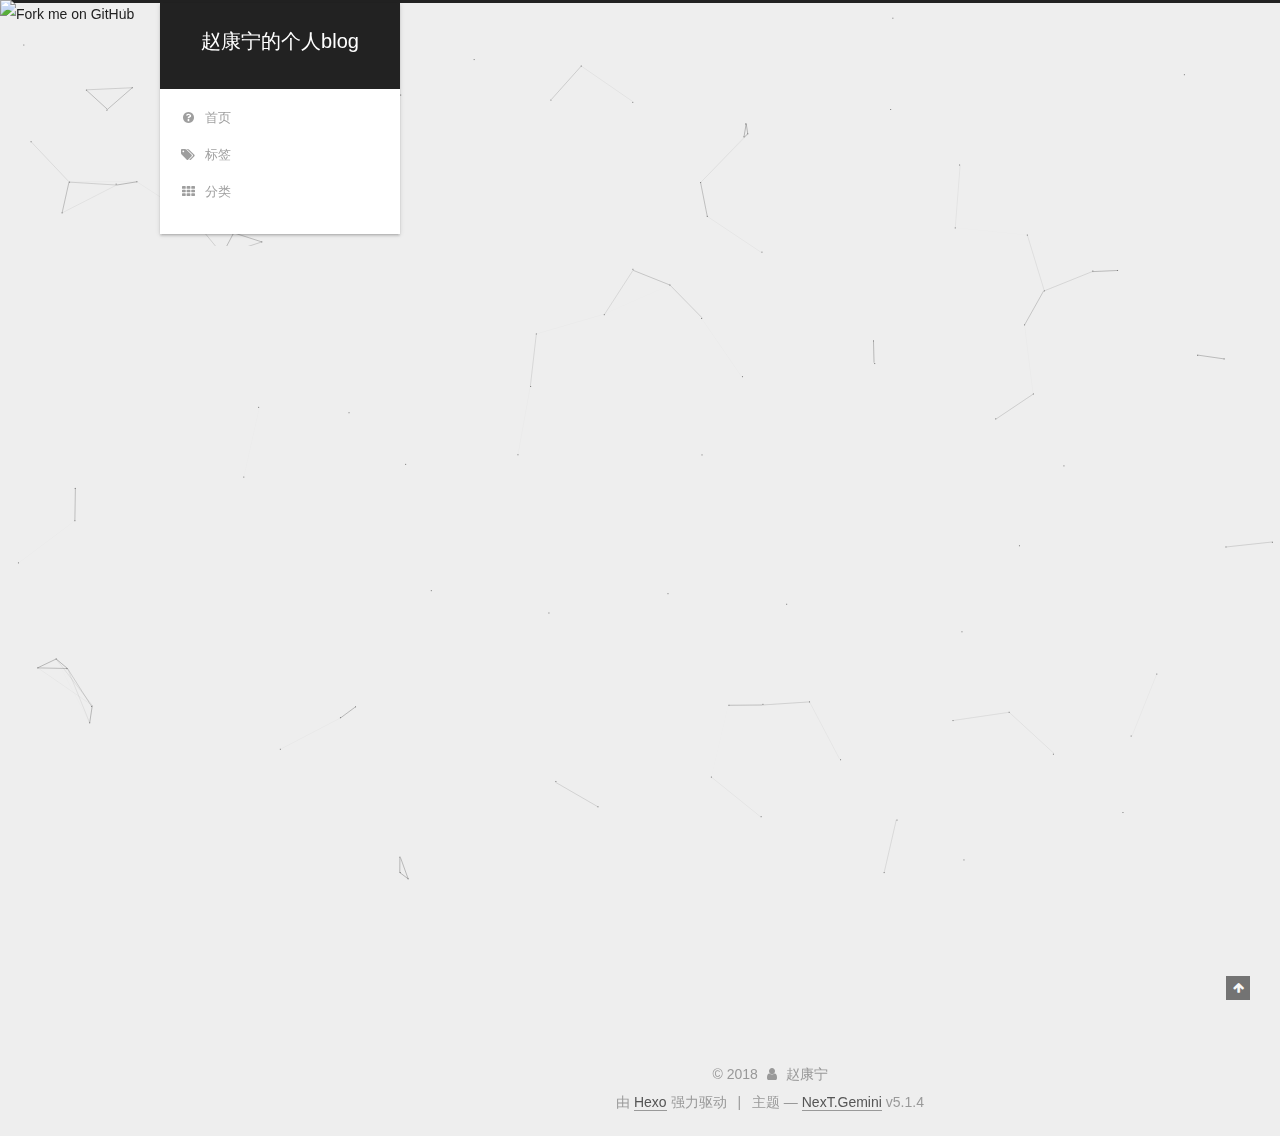
==== commit c0793b28: "Site updated: 2018-06-05 09:00:13" ====
--- a/index.html
+++ b/index.html
@@ -143,6 +143,7 @@
   <div class="container sidebar-position-left 
   page-home">
     <div class="headband"></div>
+	<a href="https://github.com/kngqb04/kngqb04.github.io.git"><img style="position: absolute; top: 0; left: 0; border: 0;" src="https://s3.amazonaws.com/github/ribbons/forkme_left_darkblue_121621.png" alt="Fork me on GitHub"></a>
 
     <header id="header" class="header" itemscope itemtype="http://schema.org/WPHeader">
       <div class="header-inner"><div class="site-brand-wrapper">
@@ -187,12 +188,22 @@
         </li>
       
         
-        <li class="menu-item menu-item-archives">
-          <a href="/archives" rel="section">
-            
-              <i class="menu-item-icon fa fa-fw fa-question-circle"></i> <br />
-            
-            归档
+        <li class="menu-item menu-item-tags">
+          <a href="/tags/" rel="section">
+            
+              <i class="menu-item-icon fa fa-fw fa-tags"></i> <br />
+            
+            标签
+          </a>
+        </li>
+      
+        
+        <li class="menu-item menu-item-categories">
+          <a href="/categories/" rel="section">
+            
+              <i class="menu-item-icon fa fa-fw fa-th"></i> <br />
+            
+            分类
           </a>
         </li>
       
@@ -232,7 +243,7 @@
     <link itemprop="mainEntityOfPage" href="http://yoursite.com/2018/06/03/hello-world/">
 
     <span hidden itemprop="author" itemscope itemtype="http://schema.org/Person">
-      <meta itemprop="name" content="John Doe">
+      <meta itemprop="name" content="赵康宁">
       <meta itemprop="description" content="">
       <meta itemprop="image" content="/images/avatar.gif">
     </span>
@@ -379,7 +390,7 @@
         <div class="site-overview">
           <div class="site-author motion-element" itemprop="author" itemscope itemtype="http://schema.org/Person">
             
-              <p class="site-author-name" itemprop="name">John Doe</p>
+              <p class="site-author-name" itemprop="name">赵康宁</p>
               <p class="site-description motion-element" itemprop="description"></p>
           </div>
 
@@ -435,7 +446,7 @@
   <span class="with-love">
     <i class="fa fa-user"></i>
   </span>
-  <span class="author" itemprop="copyrightHolder">John Doe</span>
+  <span class="author" itemprop="copyrightHolder">赵康宁</span>
 
   
 </div>
@@ -496,6 +507,8 @@
   
 
 
+  
+
 
 
 
@@ -536,6 +549,11 @@
     <script type="text/javascript" src="/lib/fancybox/source/jquery.fancybox.pack.js?v=2.1.5"></script>
   
 
+  
+  
+    <script type="text/javascript" src="/lib/canvas-nest/canvas-nest.min.js"></script>
+  
+
 
   
 
@@ -618,6 +636,10 @@
   
 
   
+
+  
+<script type="text/javascript"
+color="0,0,255" opacity='0.7' zIndex="-2" count="99" src="//cdn.bootcss.com/canvas-nest.js/1.0.0/canvas-nest.min.js"></script>
 
 </body>
 </html>
--- a/css/main.css
+++ b/css/main.css
@@ -1823,7 +1823,7 @@
   width: 4px;
   height: 4px;
   border-radius: 50%;
-  background: #ffff1f;
+  background: #28ffbb;
 }
 .links-of-blogroll {
   font-size: 13px;
